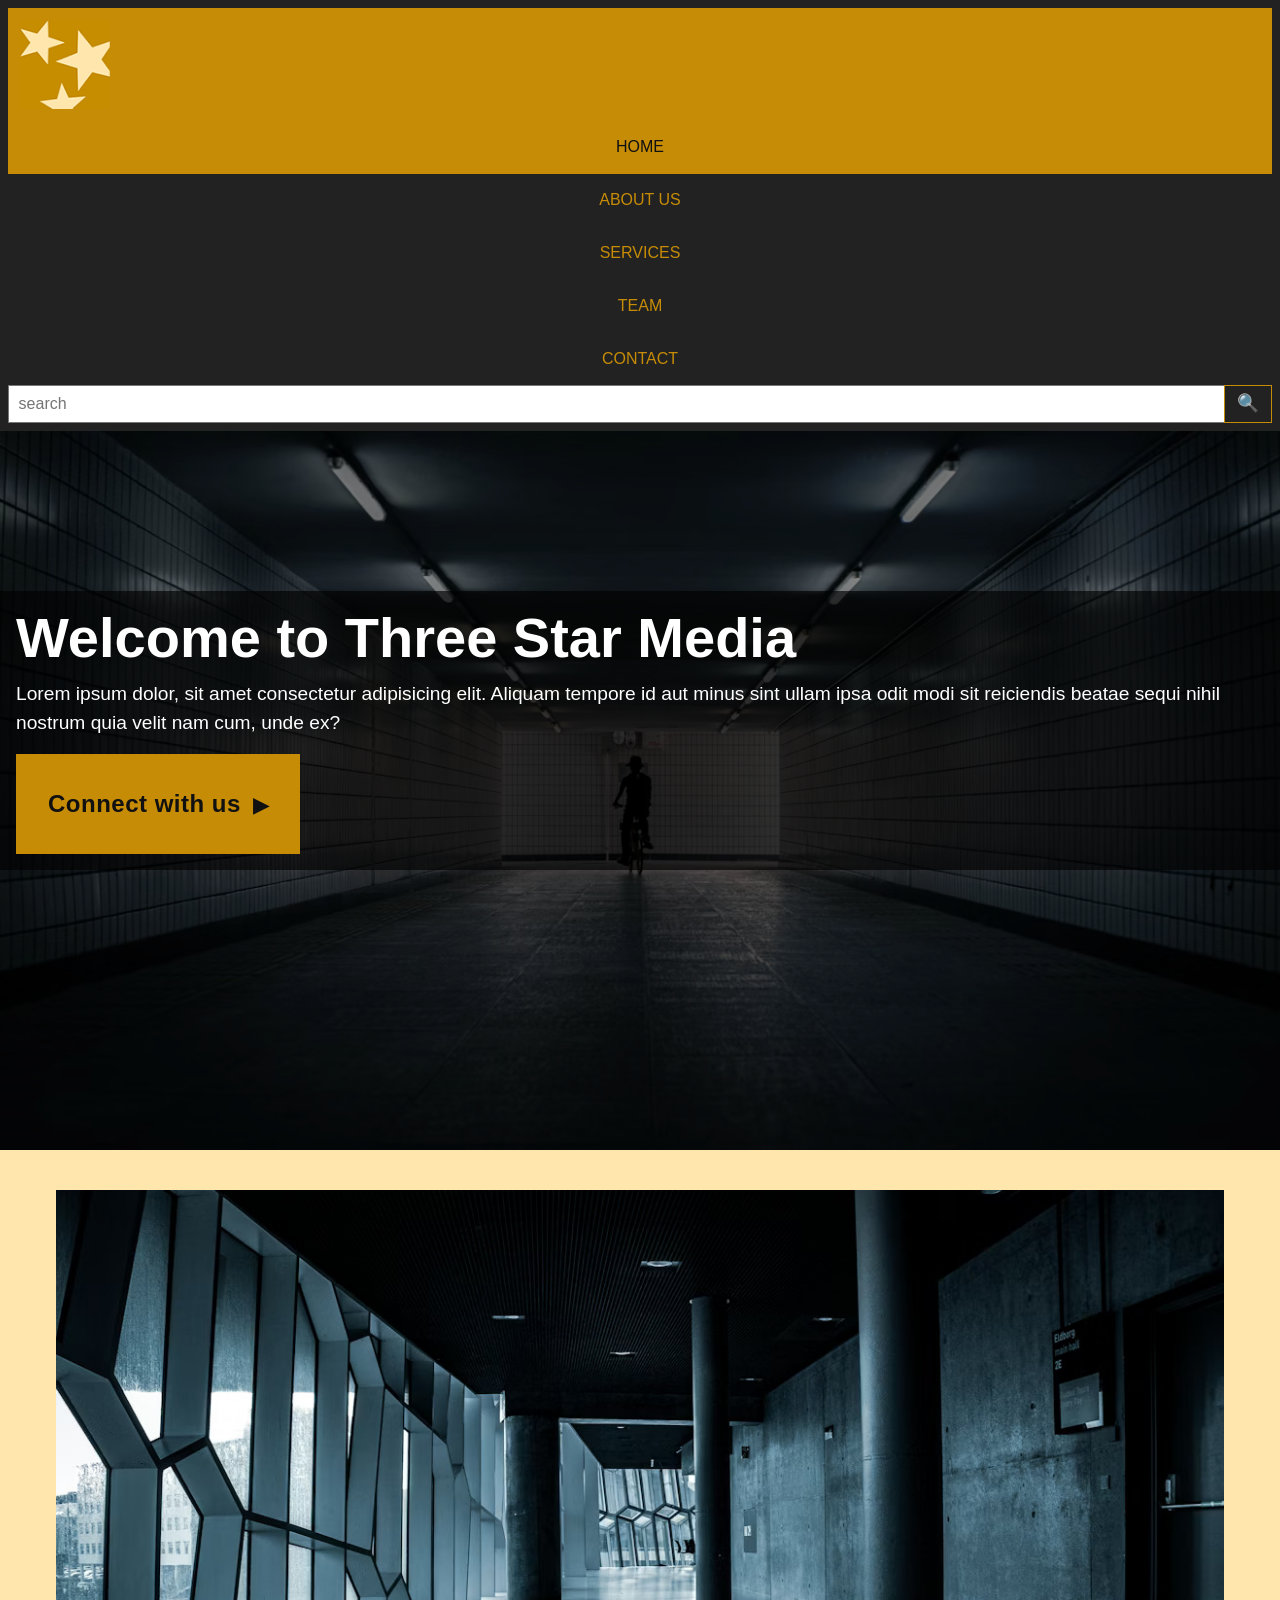
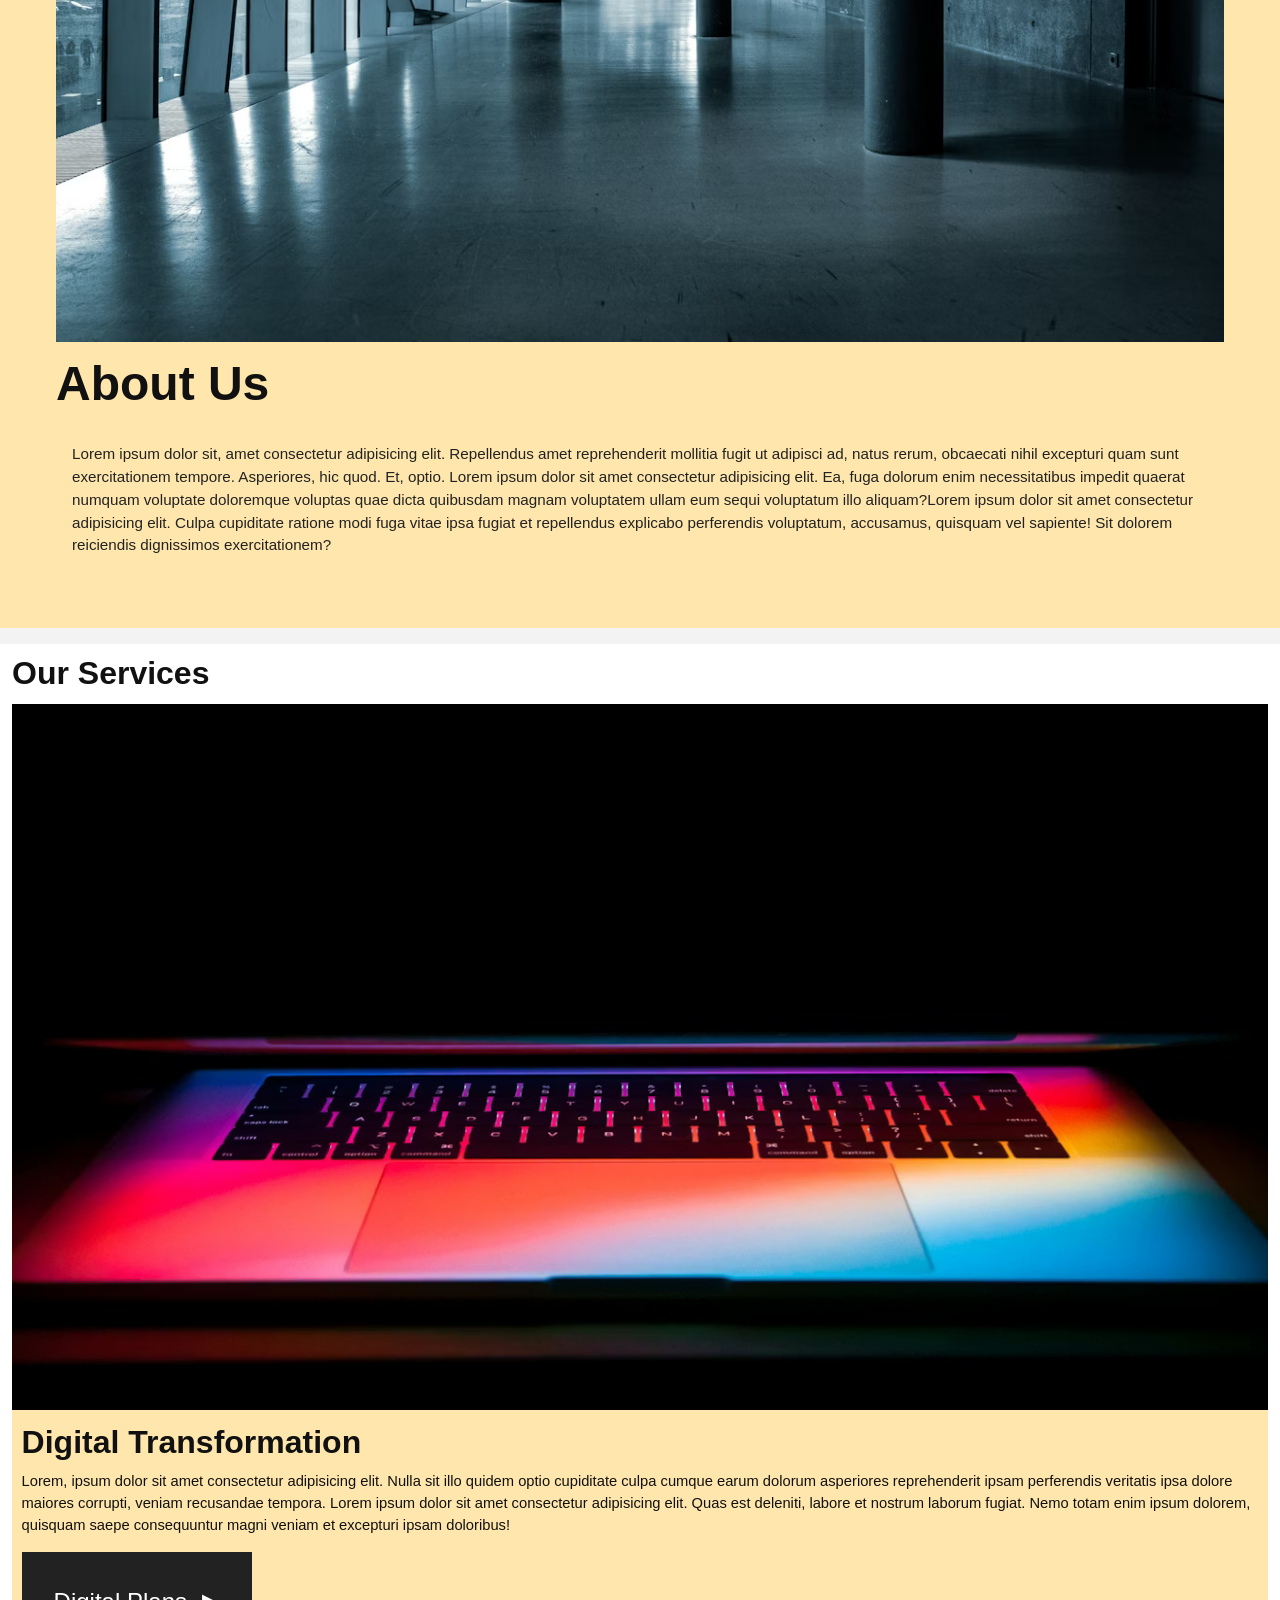
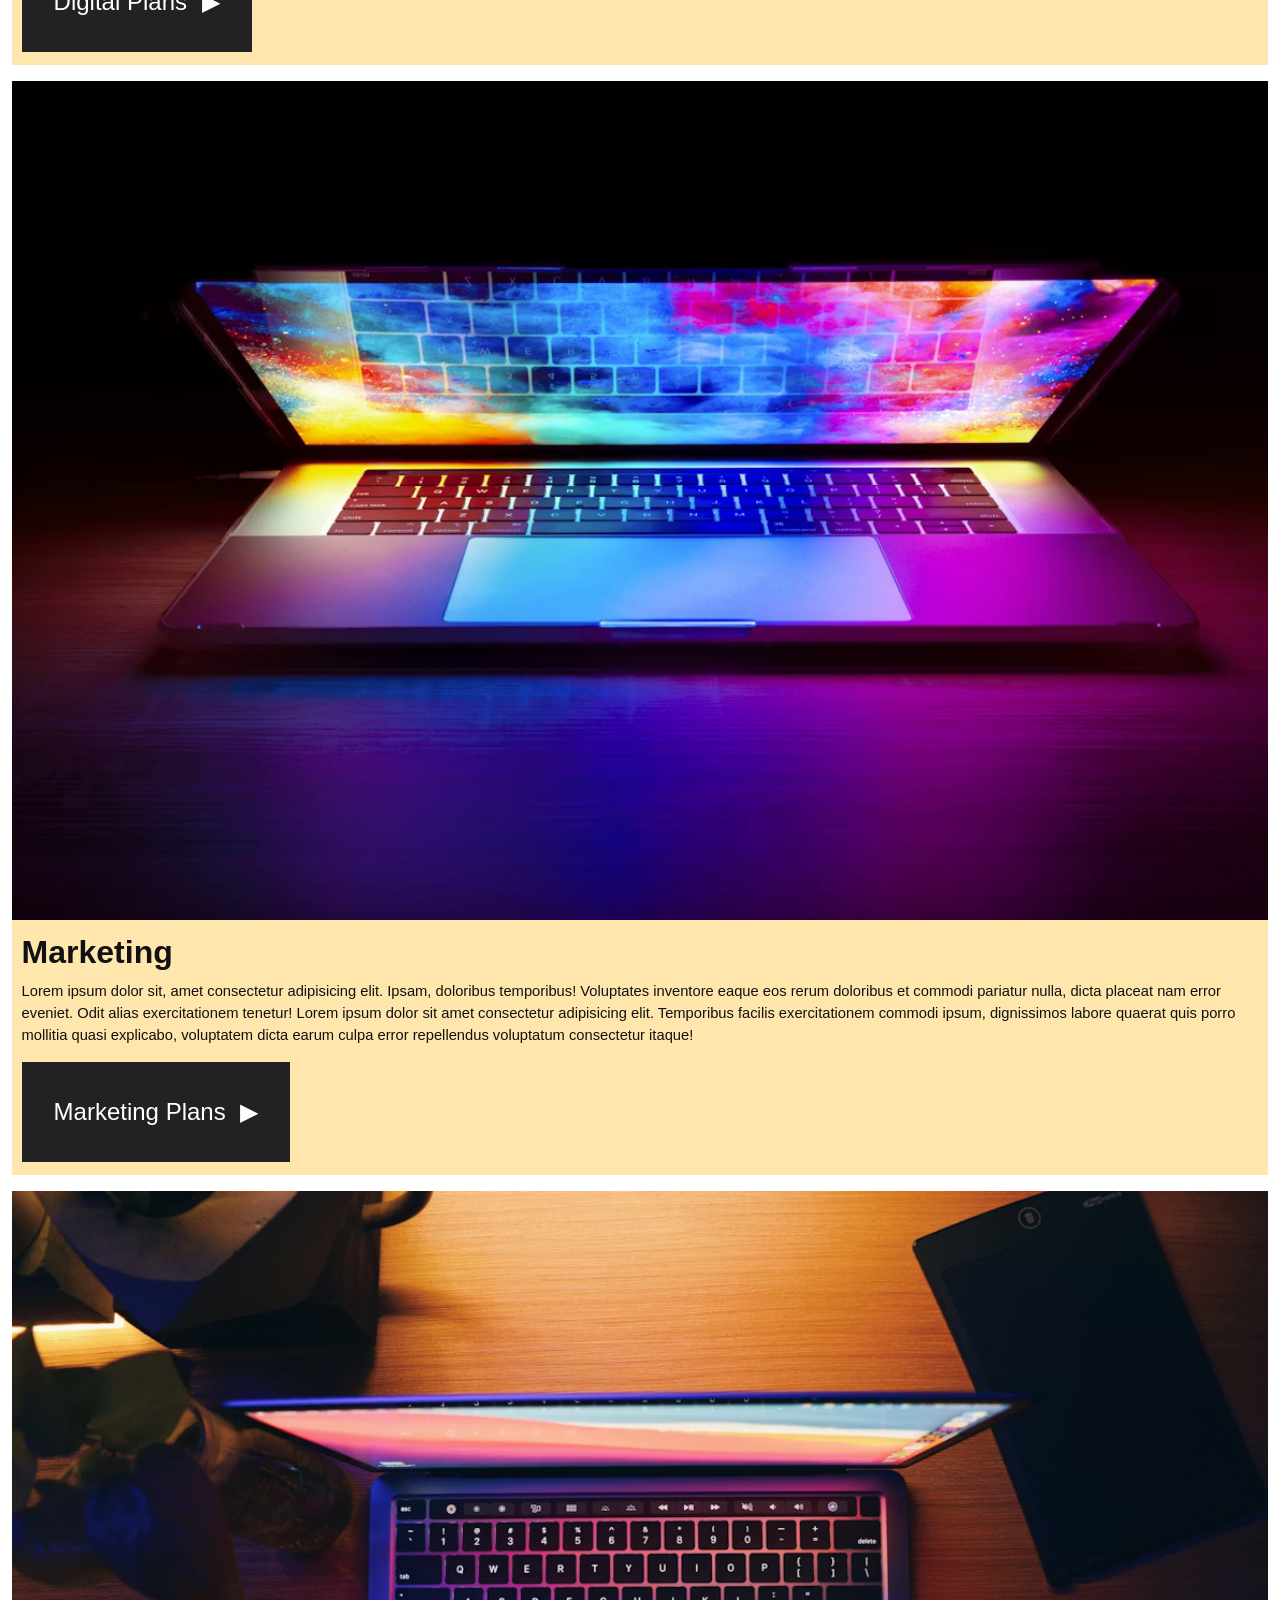
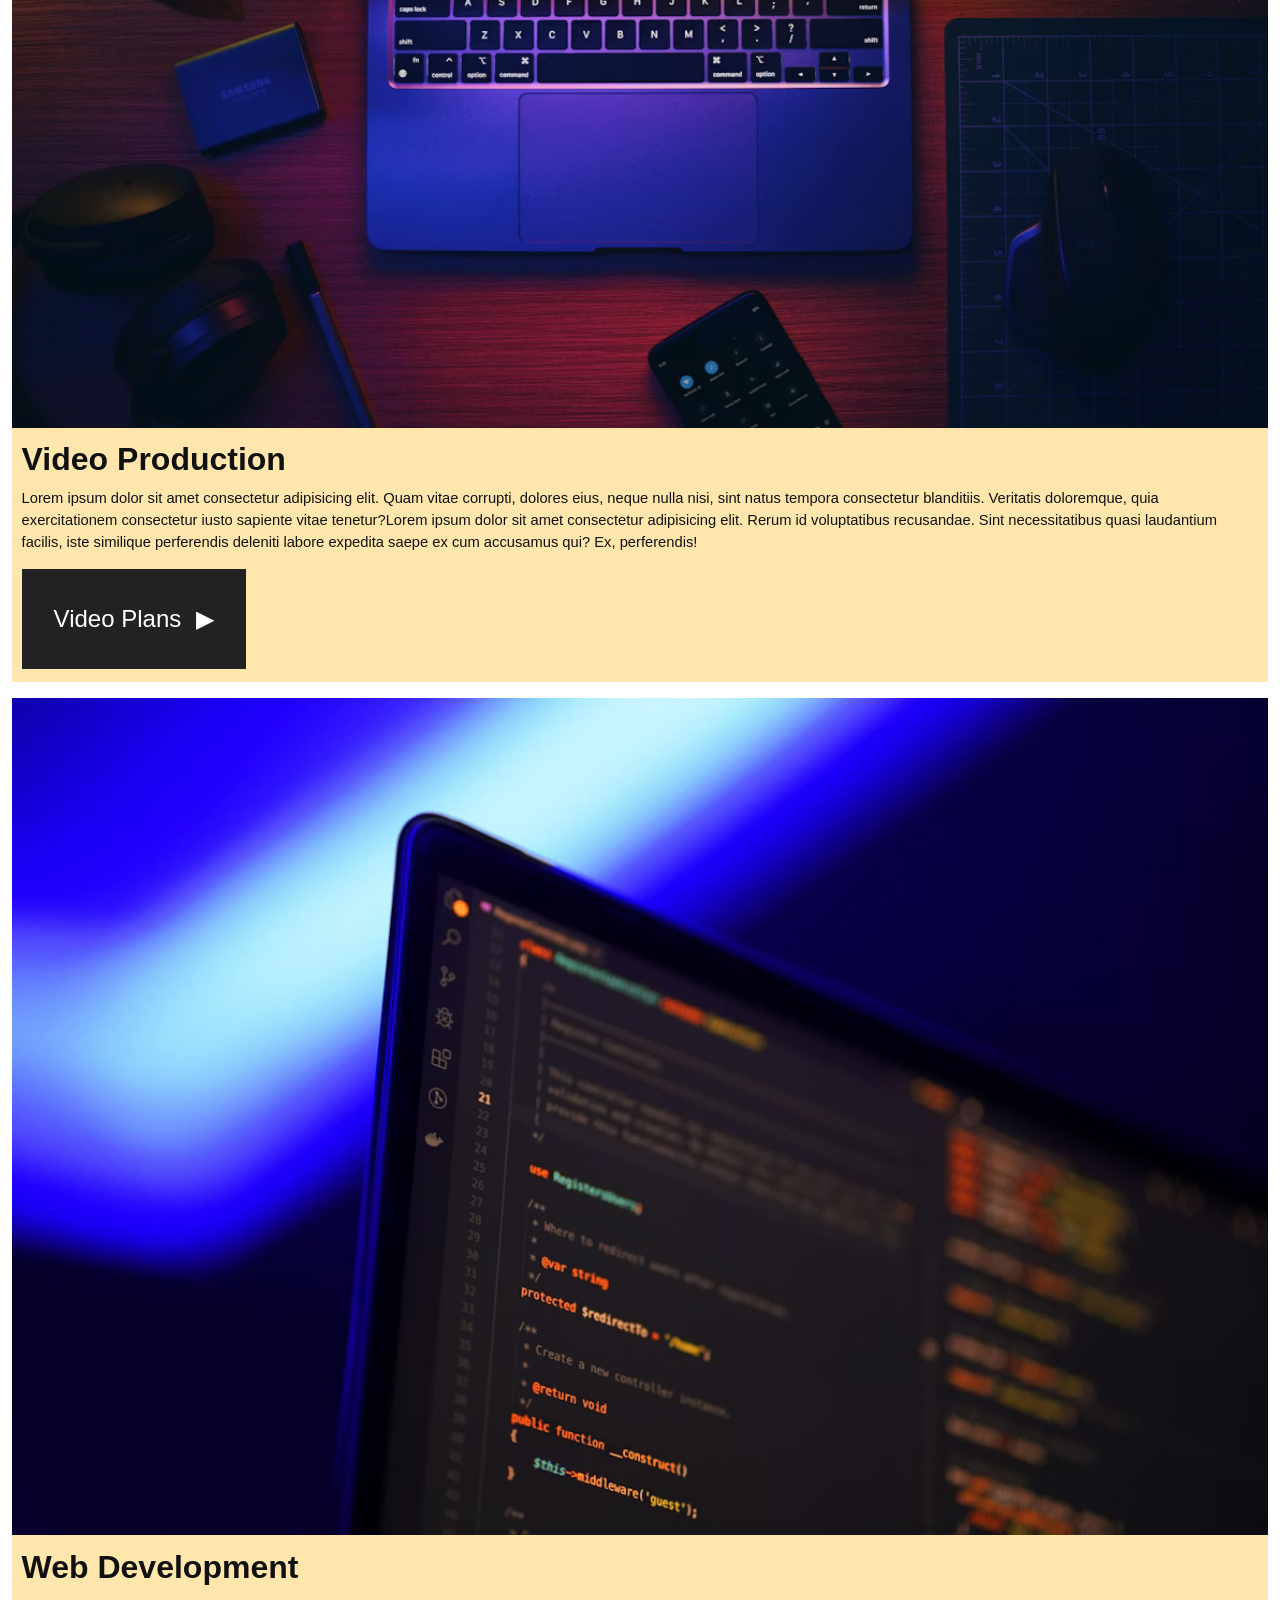
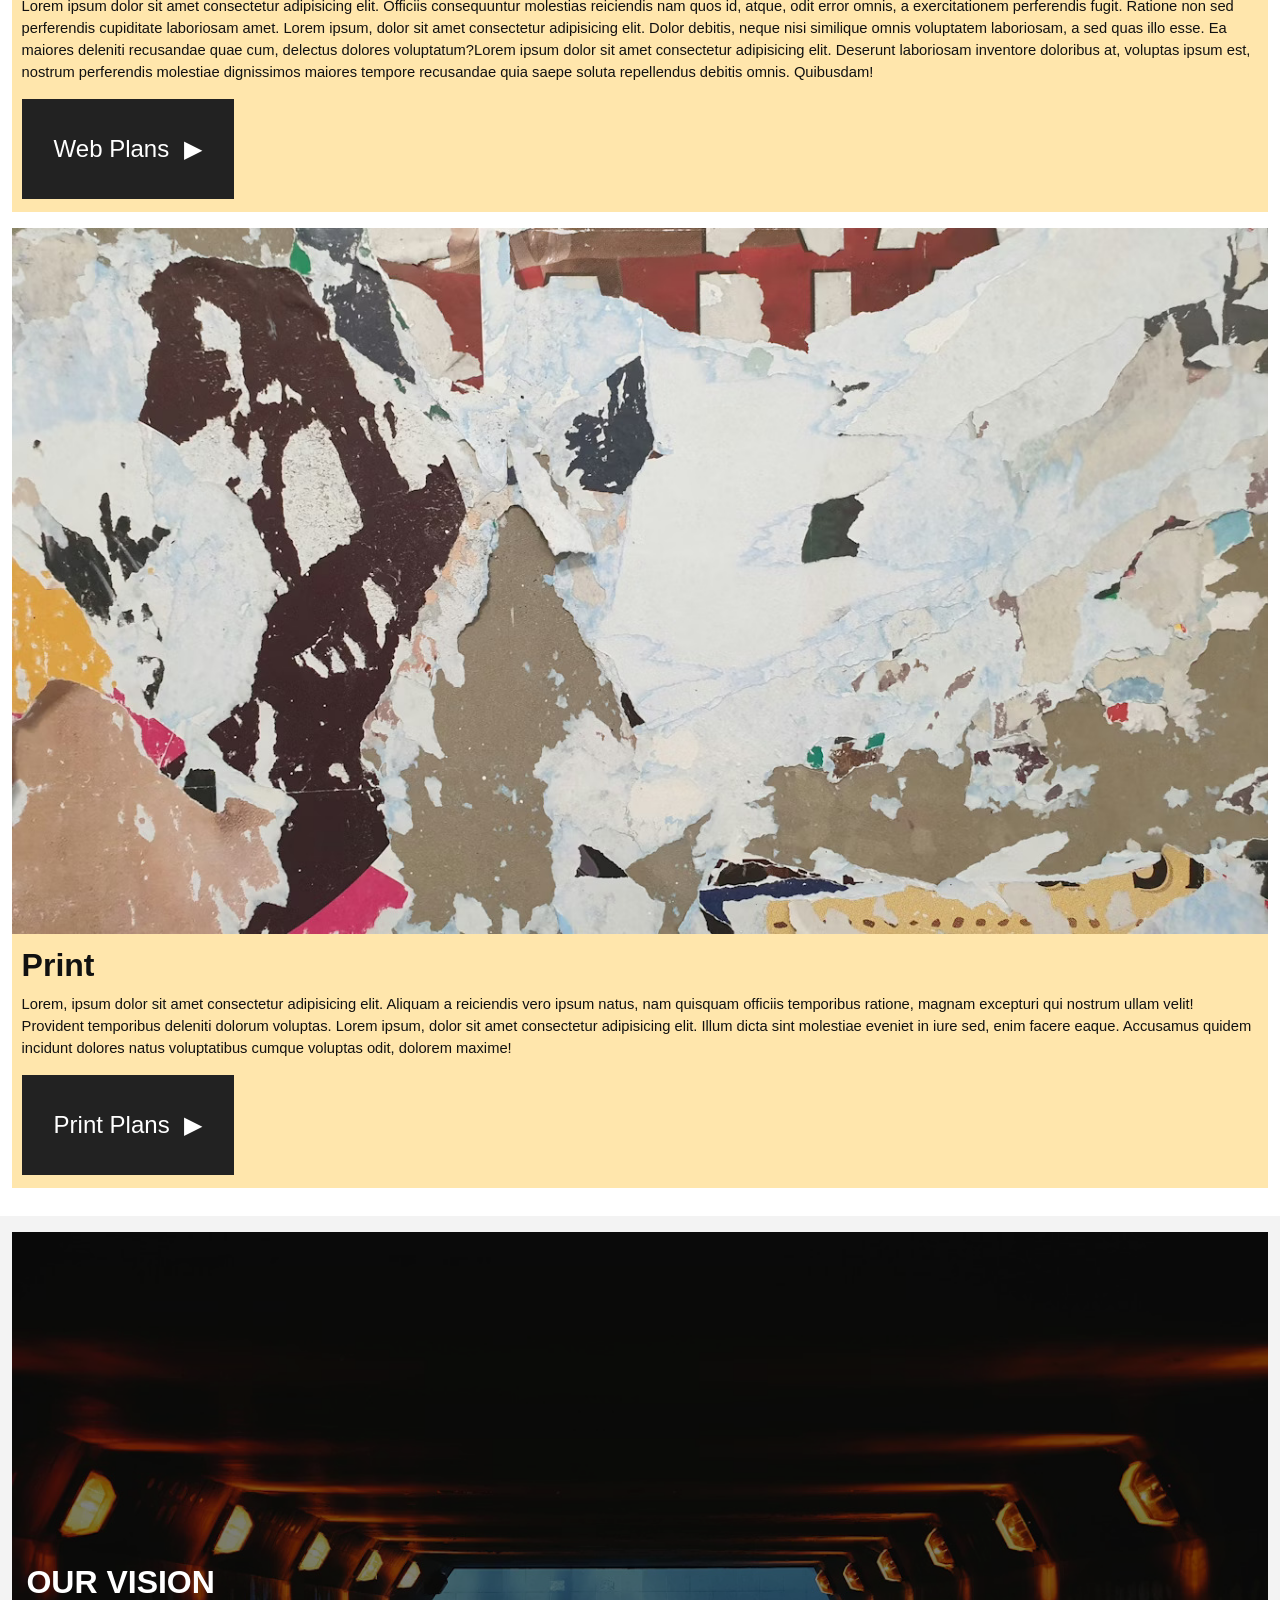
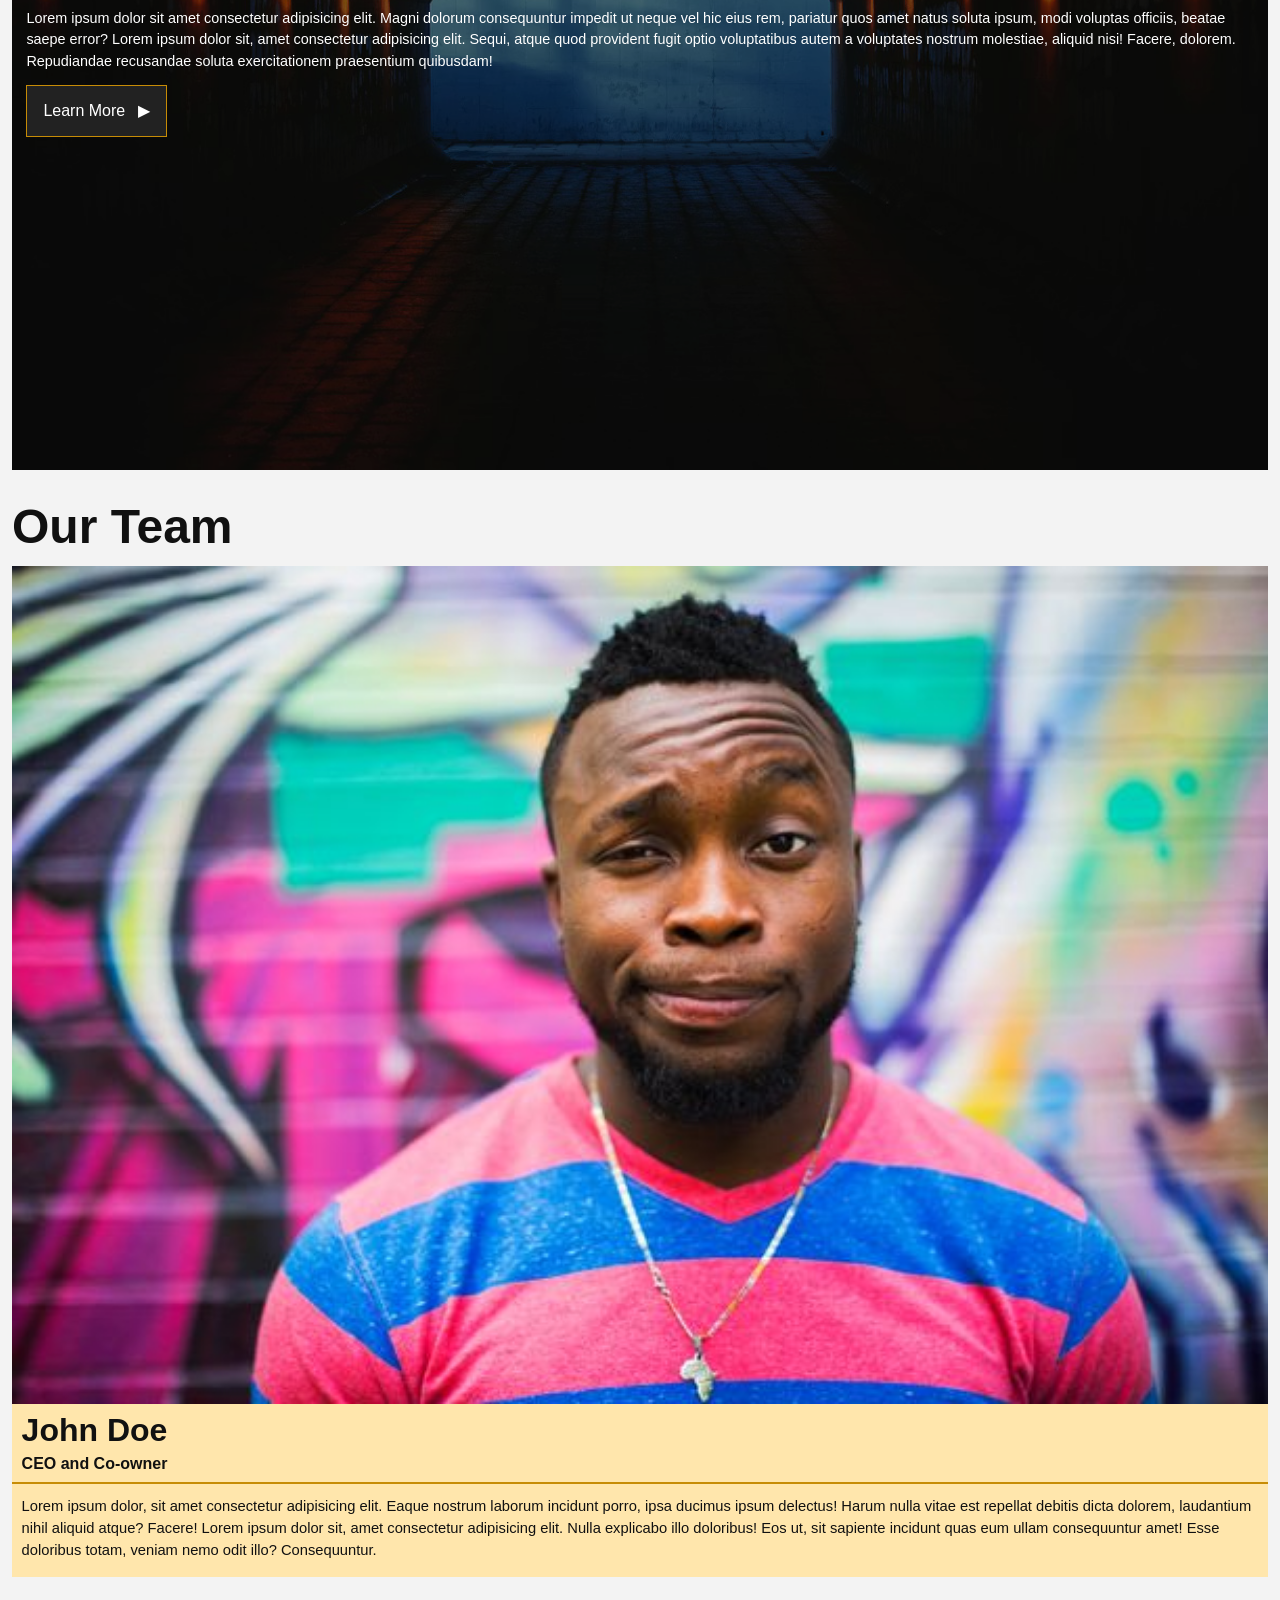
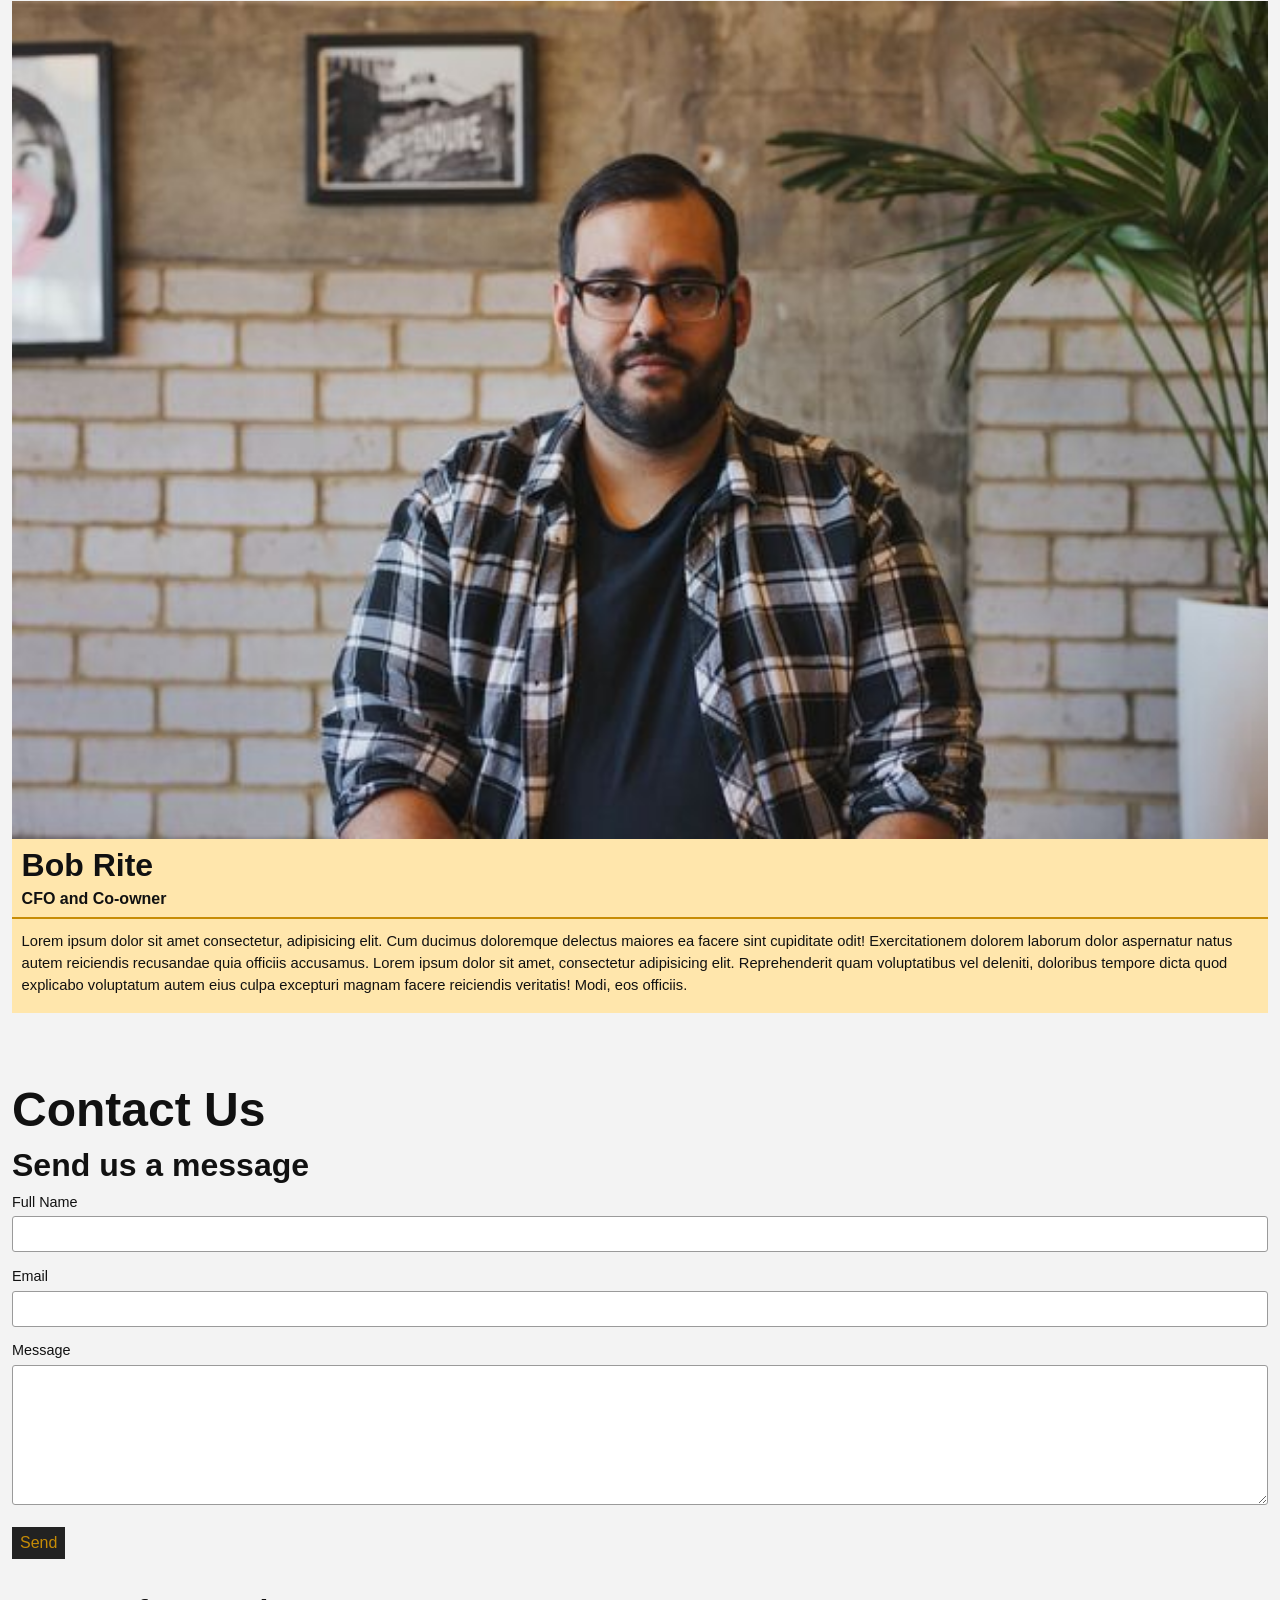
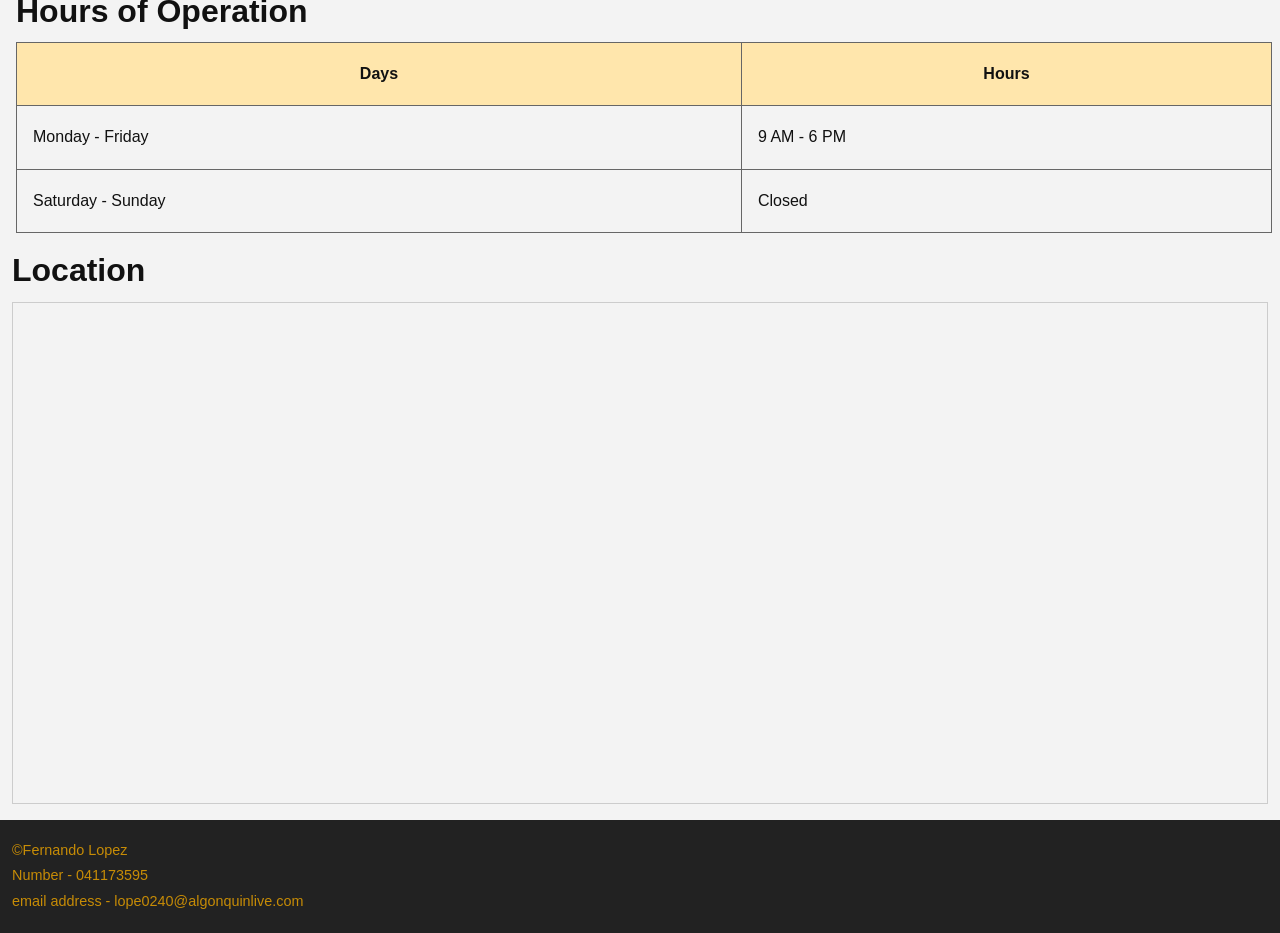
==== final-project/index.html @ 311dad1d "3:33" ====
<!DOCTYPE html>
<html lang="en">

<head>
    <meta charset="UTF-8">
    <meta name="viewport" content="width=device-width, initial-scale=1.0">
    <title>lope0240-final-project</title>
    <link rel="stylesheet" href="css-final/main.css">
    <!--google fint-->
    <link rel="preconnect" href="https://fonts.googleapis.com">
    <link rel="preconnect" href="https://fonts.gstatic.com" crossorigin>
    <link href="https://fonts.googleapis.com/css2?family=Open+Sans:wght@400;600;700;800&display=swap" rel="stylesheet">

</head>

<body>
    <nav>
        <div class="nav-left">
            <a href="#home">
                <img src="images-final/logo.png" alt="logo of the company">
            </a>
            <ul>
                <li><a href="#home">HOME</a></li>
                <li><a href="#about">ABOUT US</a></li>
                <li><a href="#services">SERVICES</a></li>
                <li><a href="#team">TEAM</a></li>
                <li><a href="#contact">CONTACT</a></li>
            </ul>
        </div>
        <!--Search bar and button-->
       <form class="search-bar">
            <input type="text" placeholder="search">
            <button type="submit">&#128269;</button>
        </form>

    </nav>

    <section id="home">
        <img src="images-final/image-1.jpg" alt="Main Image with the vibe of the studio">

        <div class="hero-box">
            <h1>Welcome to Three Star Media</h1>
            <p>
                Lorem ipsum dolor, sit amet consectetur adipisicing elit. Aliquam tempore id aut minus sint ullam ipsa
                odit modi sit reiciendis beatae sequi nihil nostrum quia velit nam cum, unde ex?
            </p>
            <a href="#contact" class="connectbtn">Connect with us</a>
        </div>
    </section>

    <section id="about">
        <div class="about-container">
                <img src="images-final/image-2.jpg" alt="Image of our facilities">
            <div class="about-box">
                <h2>About Us</h2>
                <p> Lorem ipsum dolor sit, amet consectetur adipisicing elit. Repellendus amet reprehenderit mollitia fugit ut
            adipisci ad, natus rerum, obcaecati nihil excepturi quam sunt exercitationem tempore. Asperiores, hic quod.
            Et, optio. Lorem ipsum dolor sit amet consectetur adipisicing elit. Ea, fuga dolorum enim necessitatibus
            impedit quaerat numquam voluptate doloremque voluptas quae dicta quibusdam magnam voluptatem ullam eum sequi
            voluptatum illo aliquam?Lorem ipsum dolor sit amet consectetur adipisicing elit. Culpa cupiditate ratione
            modi fuga vitae ipsa fugiat et repellendus explicabo perferendis voluptatum, accusamus, quisquam vel
            sapiente! Sit dolorem reiciendis dignissimos exercitationem?
                </p>
            </div> 
        </div>
    </section>

    <section id="services">
        <h2> Our Services</h2>
            <div class="service-card">
                <img src="images-final/image-3.jpg" alt="Image of computer">
                <h3>Digital Transformation</h3>
                    <p>
            Lorem, ipsum dolor sit amet consectetur adipisicing elit. Nulla sit illo quidem optio cupiditate culpa
            cumque
            earum dolorum asperiores reprehenderit ipsam perferendis veritatis ipsa dolore maiores corrupti, veniam
            recusandae tempora. Lorem ipsum dolor sit amet consectetur adipisicing elit. Quas est deleniti, labore et
            nostrum laborum fugiat. Nemo totam enim ipsum dolorem, quisquam saepe consequuntur magni veniam et excepturi
            ipsam doloribus!
                    </p>         
                <div class="service-btn-wrap">
                    <a href="#contact" class="service-btn">Digital Plans</a>
                </div>
            </div>


        <div class="service-card">    
            <img src="images-final/image-4.jpg" alt="Computer about marketing experience">
                <h3>Marketing</h3>
                    <p>
            Lorem ipsum dolor sit, amet consectetur adipisicing elit. Ipsam, doloribus temporibus! Voluptates inventore
            eaque eos rerum doloribus et commodi pariatur nulla, dicta placeat nam error eveniet. Odit alias
            exercitationem tenetur! Lorem ipsum dolor sit amet consectetur adipisicing elit. Temporibus facilis
            exercitationem commodi ipsum, dignissimos labore quaerat quis porro mollitia quasi explicabo, voluptatem
            dicta earum culpa error repellendus voluptatum consectetur itaque!
                </p>

            <div class="service-btn-wrap">
                <a href="#contact" class="service-btn">Marketing Plans</a>
            </div>
        </div>


        <div class="service-card">
            <img src="images-final/image-5.jpg" alt="computer with production equipment">
                <h3>Video Production</h3>
                    <p>
            Lorem ipsum dolor sit amet consectetur adipisicing elit. Quam vitae corrupti, dolores eius, neque nulla
            nisi, sint natus tempora consectetur blanditiis. Veritatis doloremque, quia exercitationem consectetur iusto
            sapiente vitae tenetur?Lorem ipsum dolor sit amet consectetur adipisicing elit. Rerum id voluptatibus
            recusandae. Sint necessitatibus quasi laudantium facilis, iste similique perferendis deleniti labore
            expedita saepe ex cum accusamus qui? Ex, perferendis!
                    </p>
        
            <div class="service-btn-wrap">
                <a href="#contact" class="service-btn">Video Plans</a>
             </div>
        </div>

        <div class="service-card">
            <img src="images-final/image-6.jpg" alt="Computer with development work">
                <h3>Web Development</h3>
                    <p>
            Lorem ipsum dolor sit amet consectetur adipisicing elit. Officiis consequuntur molestias reiciendis nam quos
            id, atque, odit error omnis, a exercitationem perferendis fugit. Ratione non sed perferendis cupiditate
            laboriosam amet. Lorem ipsum, dolor sit amet consectetur adipisicing elit. Dolor debitis, neque nisi
            similique omnis voluptatem laboriosam, a sed quas illo esse. Ea maiores deleniti recusandae quae cum,
            delectus dolores voluptatum?Lorem ipsum dolor sit amet consectetur adipisicing elit. Deserunt laboriosam
            inventore doloribus at, voluptas ipsum est, nostrum perferendis molestiae dignissimos maiores tempore
            recusandae quia saepe soluta repellendus debitis omnis. Quibusdam!
                    </p>
            <div class="service-btn-wrap">
                <a href="#contact" class="service-btn">Web Plans</a>
            </div>
        </div>

        <div class="service-card">
            <img src="images-final/image-7.jpg" alt="wall with paper prints">
                <h3>Print</h3>
                    <p>
            Lorem, ipsum dolor sit amet consectetur adipisicing elit. Aliquam a reiciendis vero ipsum natus, nam
            quisquam officiis temporibus ratione, magnam excepturi qui nostrum ullam velit! Provident temporibus
            deleniti dolorum voluptas. Lorem ipsum, dolor sit amet consectetur adipisicing elit. Illum dicta sint
            molestiae eveniet in iure sed, enim facere eaque. Accusamus quidem incidunt dolores natus voluptatibus
            cumque voluptas odit, dolorem maxime!
                    </p>
            <div class="service-btn-wrap">
                <a href="#contact" class="service-btn">Print Plans</a>
            </div>
        </div>
    </section>
    
    <section id="vision">
         <img src="images-final/image-8.jpg" alt="Image about our vision">
            <div class="vision-content">
                <h2>OUR VISION</h2>
                    <p>
            Lorem ipsum dolor sit amet consectetur adipisicing elit. Magni dolorum consequuntur impedit ut neque vel hic
        eius rem, pariatur quos amet natus soluta ipsum, modi voluptas officiis, beatae saepe error? Lorem ipsum dolor
        sit, amet consectetur adipisicing elit. Sequi, atque quod provident fugit optio voluptatibus autem a voluptates
        nostrum molestiae, aliquid nisi! Facere, dolorem. Repudiandae recusandae soluta exercitationem praesentium
        quibusdam!
                    </p>
            <a href="#contact" class="vision-btn">Learn More</a>
            </div>

    </section>

    <section id="team">
        <h2> Our Team</h2>
        
        <div class="team-card">
            <img src="images-final/john.jpg" alt="image of the ceo">
                <h3>John Doe</h3>
                <h4>CEO and Co-owner</h4>
                    <p>
            Lorem ipsum dolor, sit amet consectetur adipisicing elit. Eaque nostrum laborum incidunt porro, ipsa ducimus
            ipsum delectus! Harum nulla vitae est repellat debitis dicta dolorem, laudantium nihil aliquid atque?
            Facere! Lorem ipsum dolor sit, amet consectetur adipisicing elit. Nulla explicabo illo doloribus! Eos ut,
            sit sapiente incidunt quas eum ullam consequuntur amet! Esse doloribus totam, veniam nemo odit illo?
            Consequuntur.
                    </p>
        </div>

        <div class="team-card">
            <img src="images-final/bob.jpg" alt="image of the CFO">
                <h3>Bob Rite</h3>
                <h4>CFO and Co-owner</h4>
                    <p>
            Lorem ipsum dolor sit amet consectetur, adipisicing elit. Cum ducimus doloremque delectus maiores ea facere
            sint cupiditate odit! Exercitationem dolorem laborum dolor aspernatur natus autem reiciendis recusandae quia
            officiis accusamus. Lorem ipsum dolor sit amet, consectetur adipisicing elit. Reprehenderit quam
            voluptatibus vel deleniti, doloribus tempore dicta quod explicabo voluptatum autem eius culpa excepturi
            magnam facere reiciendis veritatis! Modi, eos officiis.
                    </p>
        </div>
    </section>

    <section id="contact">
        <h2>Contact Us</h2>
        <h3>Send us a message</h3>
        <div class="contact-box">
            <form>
                <label for="name">Full Name</label>
                <input type="text" id="name" name="name">

                <label for="email">Email</label>
                <input type="email" id="email" name="email">

                <label for="message">Message</label>
                <textarea id="message" name="message"></textarea>
            </form>
            <form class="button-contact">
                <button type="submit">Send</button>
            </form>
        </div>
    </section>

    <table>
        <caption>Hours of Operation</caption>
        <thead>
            <tr>
                <th>Days</th>
                <th>Hours</th>
            </tr>
        </thead>
        <tbody>
            <tr>
                <td>Monday - Friday</td>
                <td>9 AM - 6 PM</td>
            </tr>
            <tr>
                <td>Saturday - Sunday</td>
                <td>Closed</td>
            </tr>
        </tbody>
    </table>

    <div class="location-pin">
            <h2>Location</h2>
        <div class="map-box">
            <iframe
                src="https://www.google.com/maps?q=1385+Woodroffe+Ave,Ottawa,ON+K2G+1V8&output=embed"
                loading="lazy"
                referrerpolicy="no-referrer-when-downgrade">
            </iframe>
        </div>
    </div>


    <footer class="site-footer">
        <p>&copy;Fernando Lopez</p>
        <p> Number - 041173595</p>
        <p>email address - lope0240@algonquinlive.com </p>
    </footer>
</body>

</html>
---- final-project/css-final/main.css ----
*,
*::before,
*::after {
  box-sizing: border-box;
}

:root {
  --gold: #c78c06;
  --dark: #222;
  --light-gold: #ffe6ac;
}

body {
  margin: 0;
  font-family: Arial, Helvetica, sans-serif;
  line-height: 1.5;
  color: #111;
  background: #f3f3f3;
}

img {
  display: block;
  width: 100%;
  height: auto;
}

a {
  text-decoration: none;
  color: inherit;
}

/* ---------- NAV ---------- */
nav {
  background: var(--dark);
  padding: 0.5rem;
}

/* Gold band: logo sits on gold; menu list sits on dark under it */
.nav-left {
  background: var(--gold);
  padding: 0;
} 

.nav-left>a {
  display: block;
  background: var(--gold);
  padding: 0.75rem;
}

.nav-left > a img {
  width: 90px;
  max-width: 100%;
  display: block;
}

.nav-left ul {
  list-style: none;
  margin: 0;
  padding: 0;
  background: var(--dark);
  text-align: center;
  border: none;
  outline: none;
}

.nav-left li a {
  display: block;
  padding: 0.9rem 0.5rem;
  font-size: 1rem;
  color: var(--gold);
  background: var(--dark);
}

/* HOME row: full-width gold + dark text */

.nav-left li:first-child a {
  background: var(--gold);
  color:#111;
}

.nav-left li a:hover {
  background: var(--gold);
  color: #111;
}

.nav-left li:first-child a:hover {
  background: var(--gold);
  color: #111;
}

/* Search */
.search-bar {
  margin-top: 0;
  display: flex;
  width: 100%;
}

.search-bar input {
  flex: 1;
  border: 1px solid #777;
  border-right: none;
  padding: 0.55rem 0.6rem;
  font-size: 1rem;
  background: #fff;
  color: #111;
}

.search-bar button {
  width: 48px;
  border: 1px solid var(--gold);
  background: var(--dark);
  color: var(--gold);
  font-size: 1.1rem;
  line-height: 1;
  cursor: pointer;
}

/* ---------- HERO ---------- */
#home {
  position: relative;
  margin: 0;
}

#home > img {
  width: 100%;
  min-height: 420px;
  object-fit: cover;
  display: block;
}

/* Dark overlay on photo only (under text box) */
#home::before {
  content: "";
  position: absolute;
  inset: 0;
  background: rgba(0, 0, 0, 0.45);
  z-index: 1;
  pointer-events: none;
}

/* Content panel: left-aligned white text + gold button */
#home .hero-box {
  position: absolute;
  left: 0;
  right: 0;
  top: 10rem;
  bottom: auto;
  z-index: 2;
  background: rgba(0, 0, 0, 0.65);
  color: #fff;
  padding: 1rem;
  text-align: left;
}

#home .hero-box h1{
  margin: 0 0 0.75rem;
  font-size: 3.5em;
  font-weight: 700;
  line-height: 1.1;
  color: #fff;
}

#home .hero-box p {
  margin: 0 0 1rem;
  font-size: 1.2rem;
  color: #fff;
}

.connectbtn {
  display: inline-block;
  background: var(--gold);
  color: #111;
  border: none;
  font-weight: 700;
  padding: 2rem 2rem;
  letter-spacing: 0.5px;
  font-size: 1.5rem;
}

.connectbtn::after {
  content: " \25B6";
  color: #111;
  margin-left: 0.35rem;
  font-size: 0.85em;
}
/* styling about us */

#about {
  margin-top: 0;
  background: var(--light-gold);
  padding: 1.5rem 0.75rem;
}

.about-container {
  max-width: 1200px;
  margin: 0 auto;
  padding: 1rem;
}

#about h2 {
  font-size: 3rem;
  font-weight: bold;
  line-height: 1.1;
  margin: 0 0 1rem 0;
  margin-bottom: 1rem;
  text-align: left;
}

#about img{
  order: 2;
  width: 100%;
  display: block;
  margin: 0 0 1rem 0;
}

#about p {
  width: 100%;
  padding: 1rem;
  font-size: 0.95rem;
  text-align: left;
  color: #222;
}

.about-container{
  max-width: 1200px;
  margin: 0 auto;
  padding: 1rem;
}



/* ===== Global section spacing ===== */
section {
  margin-bottom: 1rem;
}

/*End of the first block*/

#services {
  background: #ffffff;
  padding: 0.75rem;
}

.service-card{
  background: var(--light-gold);
  margin-bottom: 1rem;
  overflow: hidden;
}

#services h2 {
  margin: 0 0 0.75rem;
  font-size: 2rem;
  line-height: 1.1;
}
/* Each service card = image + title + text + button */
#services img {
  width: 100%;
  display: block;
  margin: 0;
}
#services h3,
#services p {
  background: var(--light-gold);
  margin: 0;
  padding-left: 0.6rem;
  padding-right: 0.6rem;
}
/* title block */
#services h3 {
  padding-top: 0.9rem;
  font-size: 2rem;
  line-height: 1.1;
}
/* text block */
#services p {
  padding-top: 0.6rem;
  padding-bottom: 1rem;
  font-size: 0.92rem;
}
/* service button style */

.service-btn {
  display: inline-block;
  background: var(--dark);
  color: #fff;
  padding: 1.1rem 1.8rem;  /* consistent rem units */
  font-size: 1rem;
  margin: 0;
}

.service-btn::after {
  content: " \25B6"; /* triangle arrow  very important*/
  margin-left: 0.5rem;
}
/* Wrap button area in same beige background */
.service-btn-wrap {
  background: var(--light-gold);
  margin: 0;
  padding-bottom: 0.6rem;
}

/*service?*/

#services img { width: 100%; display: block; }

#services h3,
#services p {
  background: var(--light-gold);
  margin: 0;
  padding-left: 0.6rem;
  padding-right: 0.6rem;
}

.service-btn-wrap {
  background: var(--light-gold);
  padding: 0 0.6rem 0.8rem;
}

.service-btn {
  display: inline-block;
  background: var(--dark);
  color: #fff;
  padding: 2rem 2rem;
  font-size: 1.5rem;
}

.service-btn::after {
  content: " \25B6";
  margin-left: 0.5rem;
}

/* Section Vision*/

/* ===== VISION ===== */
#vision {
  position: relative;
  margin: 0.75rem;
}

#vision img {
  width: 100%;
  min-height: 220px;
  object-fit: cover;
  display: block;
}

#vision .vision-content {
  position: absolute;
  inset: 0;
  background: rgba(0, 0, 0, 0.45);
  color: #fff;
  padding: 0.9rem;
  display: flex;
  flex-direction: column;
  justify-content: center;
}

#vision h2 {
  margin: 0 0 0.5rem;
  font-size: 2rem;
  line-height: 1.1;
}

#vision p {
  margin: 0 0 0.8rem;
  font-size: 0.9rem;
}

#vision .vision-btn {
  display: inline-block;
  width: fit-content;
  background: #222;
  color: #fff;
  border: 1px solid var(--gold);
  padding: 0.8rem 1rem;
}

#vision .vision-btn::after {
  content: " \25B6";
  margin-left: 0.5rem;
}

/* ===== TEAM ===== */
#team {
  background: #f3f3f3;
  padding: 0.75rem;
}

.team-card{
  background: var(--light-gold);
  margin-bottom: 1.5rem;
  overflow: hidden;
}

#team h2 {
  margin: 0.5rem 0 0.9rem;
  font-size: 3rem;
  line-height: 1.05;
}

#team img {
  width: 100%;
  display: block;
}

#team h3,
#team h4,
#team p {
  background: var(--light-gold);
  margin: 0;
  padding-left: 0.6rem;
  padding-right: 0.6rem;
}

#team h3 {
  padding-top: 0.6rem;
  font-size: 2rem;
  line-height: 1.1;
}

#team h4 {
  padding-top: 0.2rem;
  padding-bottom: 0.4rem;
  font-size: 1rem;
  border-bottom: 2px solid var(--gold);
}

#team p {
  padding-top: 0.7rem;
  padding-bottom: 1rem;
  font-size: 0.92rem;
}

/*last sections*/

/* ===== CONTACT / HOURS / LOCATION (mobile) ===== */
#contact {
  background: #f3f3f3;
  padding: 0.75rem;
}

#contact h2 {
  margin: 0.5rem 0 0.8rem;
  font-size: 3rem;
  line-height: 1.05;
}

#contact h3 {
  margin: 0 0 0.5rem;
  font-size: 2rem;
  line-height: 1.1;
}

.contact-box label {
  display: block;
  margin: 0.55rem 0 0.2rem; /* polish */
  font-size: 0.9rem;
  color: #111;
}

.contact-box input,
.contact-box textarea {
  width: 100%;
  border: 1px solid #9a9a9a;
  background: #fff;
  padding: 0.5rem;
  font-size: 1rem;
  margin-bottom: 0.3rem;
  border-radius: 3px;
}

.contact-box textarea {
  min-height: 140px;
  resize: vertical;
}

.button-contact {
  margin-top: 0.6rem;
}

.button-contact button {
  background: #222;
  color: var(--gold);
  border: none;
  padding: 0.5rem 0.5rem; /*meassure of button*/
  font-size: 1rem;        
  line-height: 1;
  font-weight: 10;
  cursor: pointer;
}

/* Hours table */
table {
  width: calc(100% - 1.5rem);
  margin: 0.8rem 1rem;
  border-collapse: collapse;
  background: #f3f3f3;
}

caption {
  text-align: left;
  font-size: 2rem;
  font-weight: 700;
  margin-bottom: 0.45rem;
}

th,
td {
  border: 1px solid #666;
  padding: 1.2rem 1rem;
  text-align: left;
  font-size: 1rem;
  vertical-align: middle; /* polish */
}

th {
  background: var(--light-gold);
  text-align: center;
}

/* Location */
.location-pin {
  background: #f3f3f3;
  padding: 0 0.75rem 1rem;
}

.location-pin h2 {
  margin: 0 0 0.5rem;
  font-size: 2rem;
}

.map-box {
  border: 1px solid #ccc;
  overflow: hidden;
}

.map-box iframe {
  width: 100%;
  height: 500px;
  border: 0;
  display: block;
}

/* Footer */
.site-footer {
  background: #222;
  color: var(--gold);
  padding: 1rem 0.75rem;
  font-size: 0.9rem;
}

.site-footer p {
  margin: 0.25rem 0;
}
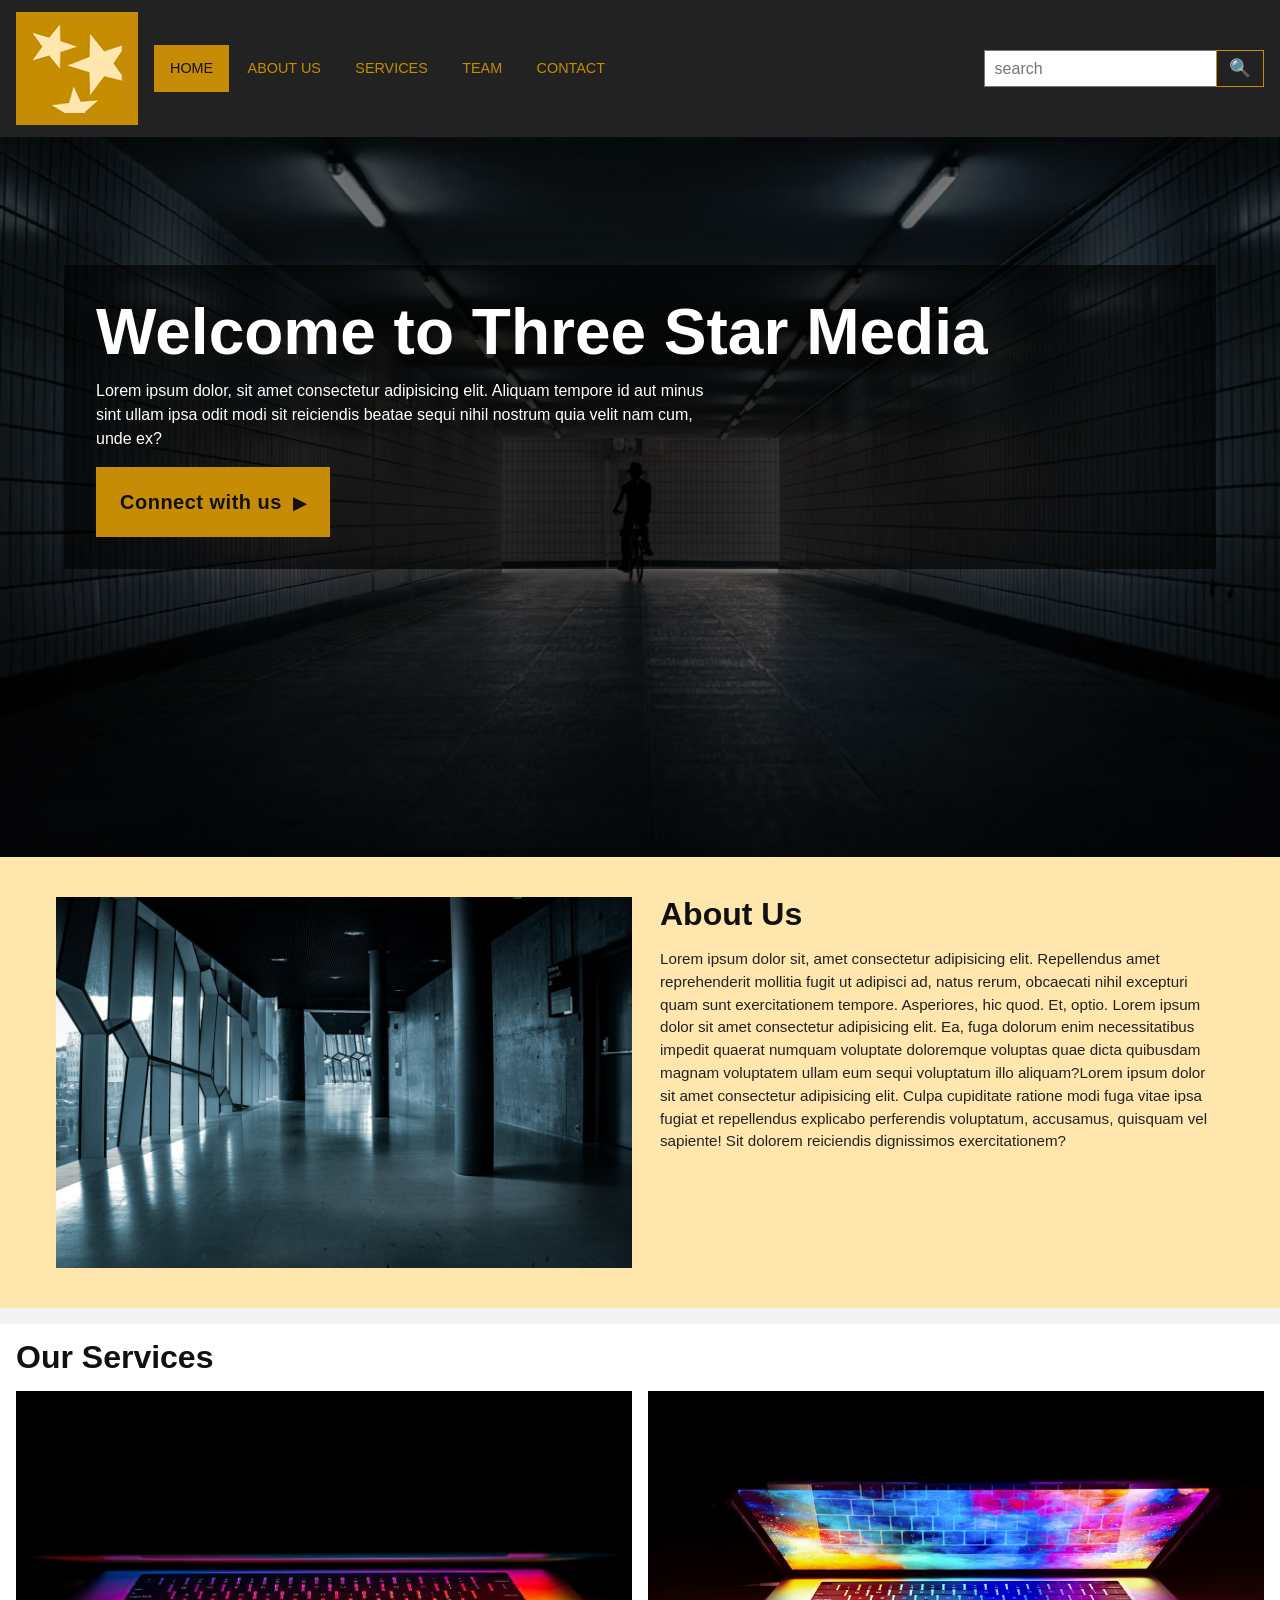
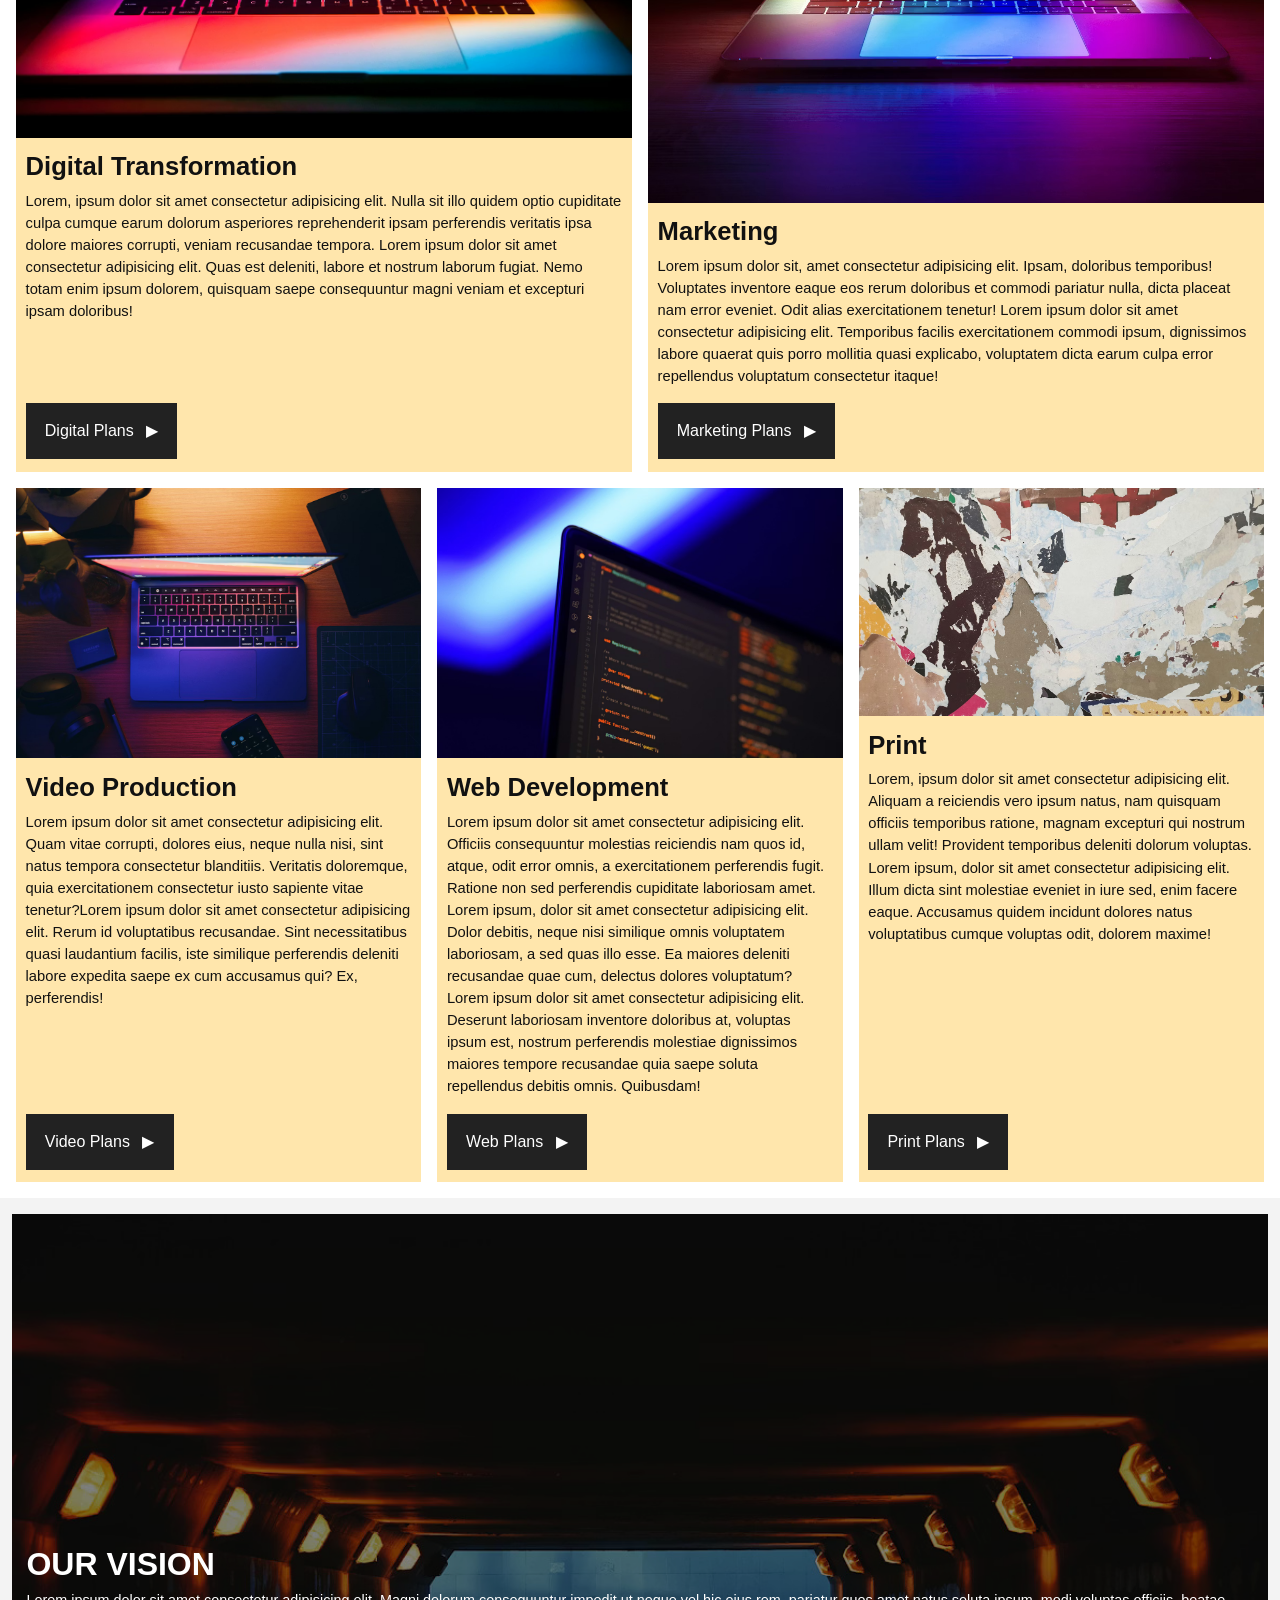
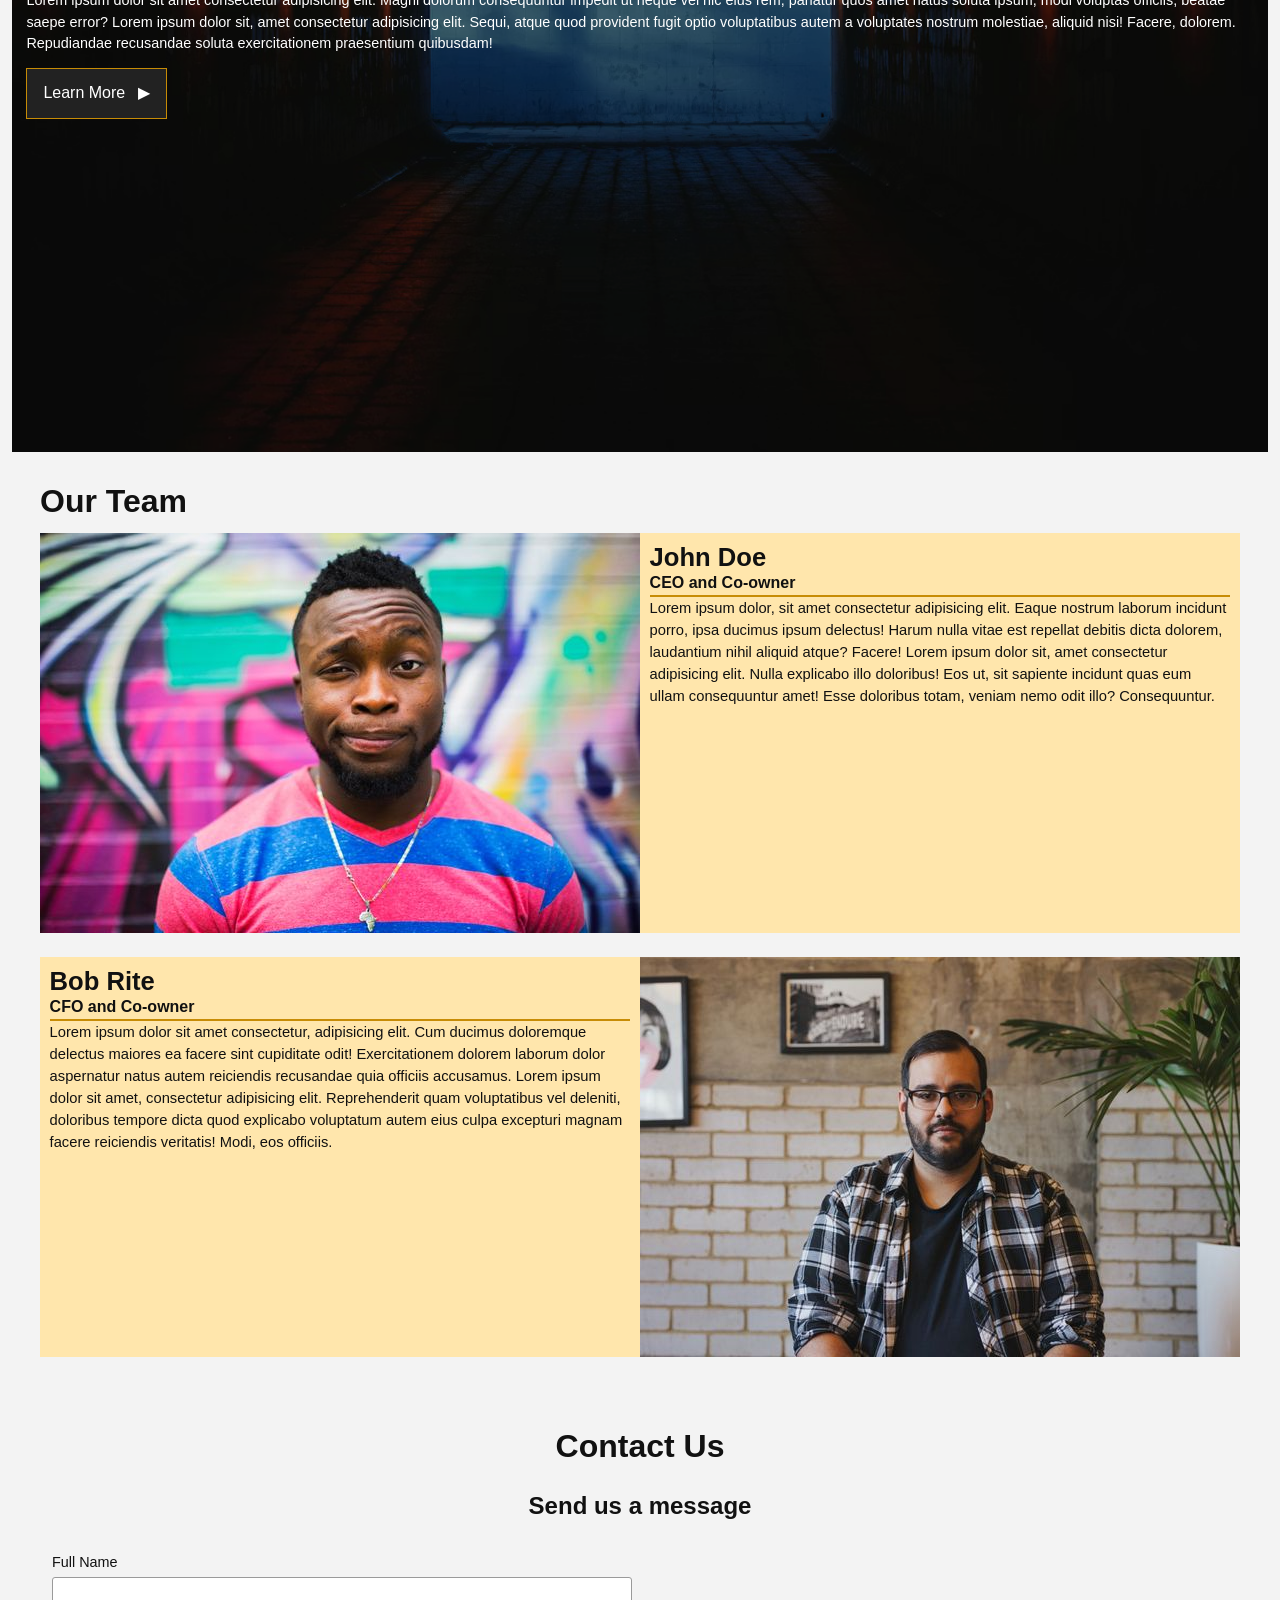
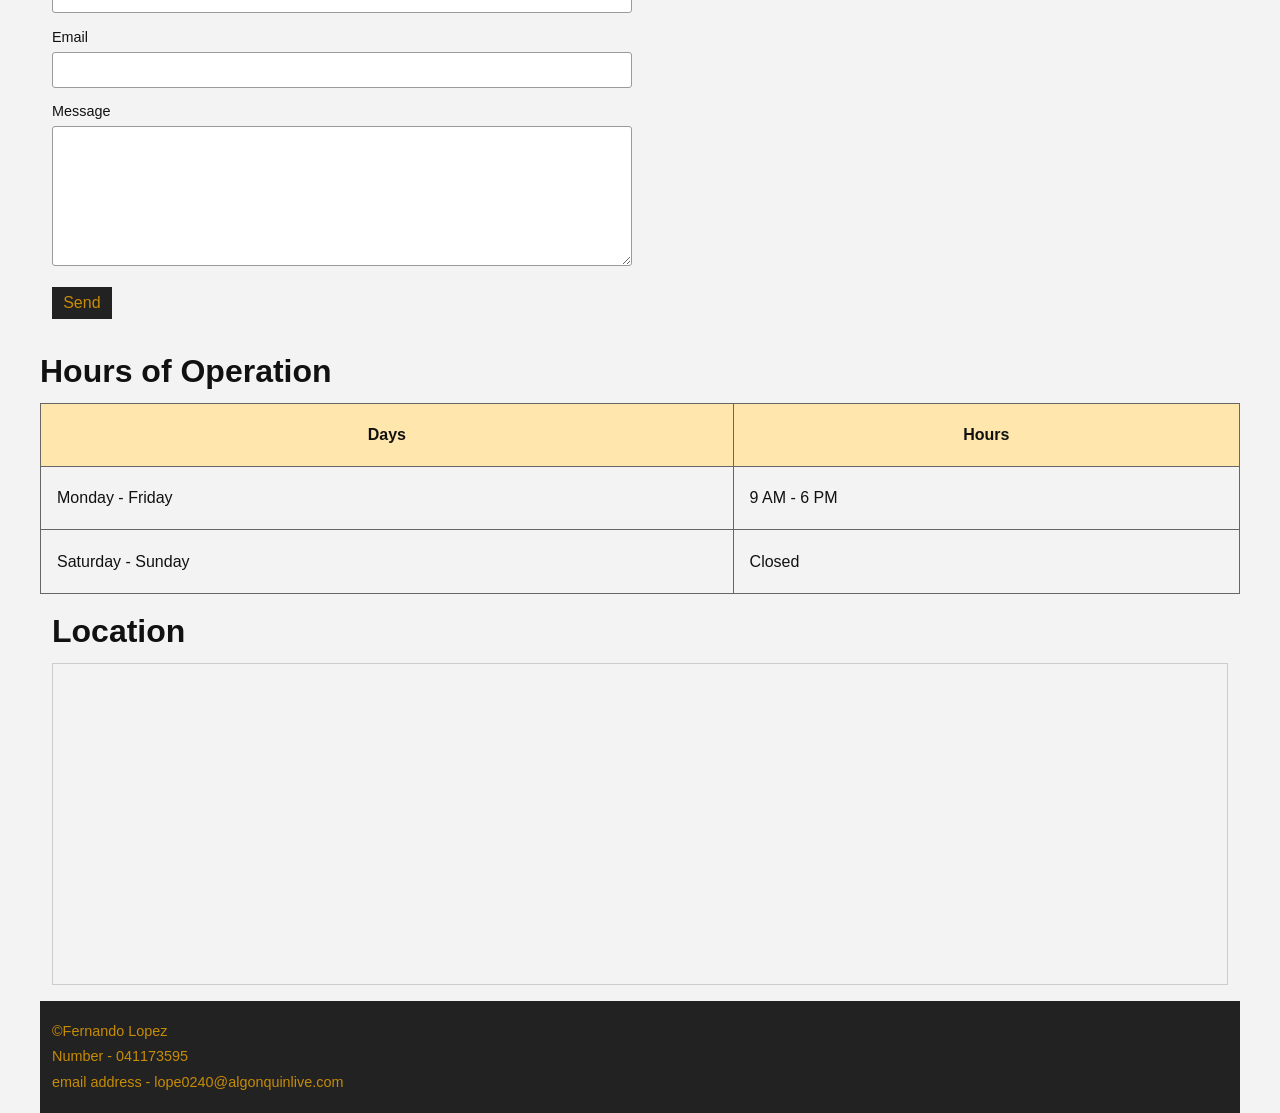
==== commit aa5da409: "4:00" ====
--- a/final-project/index.html
+++ b/final-project/index.html
@@ -171,6 +171,7 @@
         
         <div class="team-card">
             <img src="images-final/john.jpg" alt="image of the ceo">
+            <div class="team-info">
                 <h3>John Doe</h3>
                 <h4>CEO and Co-owner</h4>
                     <p>
@@ -180,10 +181,12 @@
             sit sapiente incidunt quas eum ullam consequuntur amet! Esse doloribus totam, veniam nemo odit illo?
             Consequuntur.
                     </p>
+            </div>
         </div>
 
         <div class="team-card">
             <img src="images-final/bob.jpg" alt="image of the CFO">
+            <div class="team-info">
                 <h3>Bob Rite</h3>
                 <h4>CFO and Co-owner</h4>
                     <p>
@@ -193,6 +196,7 @@
             voluptatibus vel deleniti, doloribus tempore dicta quod explicabo voluptatum autem eius culpa excepturi
             magnam facere reiciendis veritatis! Modi, eos officiis.
                     </p>
+            </div>
         </div>
     </section>
 
--- a/final-project/css-final/main.css
+++ b/final-project/css-final/main.css
@@ -8,11 +8,12 @@
   --gold: #c78c06;
   --dark: #222;
   --light-gold: #ffe6ac;
+  --container: 1200px;
 }
 
 body {
   margin: 0;
-  font-family: Arial, Helvetica, sans-serif;
+  font-family: "Open Sans", Arial, Helvetica, sans-serif;
   line-height: 1.5;
   color: #111;
   background: #f3f3f3;
@@ -29,19 +30,52 @@
   color: inherit;
 }
 
+section {
+  margin-bottom: 1rem;
+}
+
+/* ---------- Bleeding backgrounds + centered content ---------- */
+nav,
+#about,
+#services,
+#team,
+#contact,
+.location-pin,
+.site-footer {
+  width: 100%;
+}
+
+.nav-left,
+.search-bar,
+.about-container,
+#services > h2,
+#services > .service-card,
+#team > h2,
+#team > .team-card,
+#contact > h2,
+#contact > h3,
+#contact > .contact-box,
+table,
+.location-pin > h2,
+.location-pin > .map-box,
+.site-footer {
+  max-width: var(--container);
+  margin-left: auto;
+  margin-right: auto;
+}
+
 /* ---------- NAV ---------- */
 nav {
   background: var(--dark);
-  padding: 0.5rem;
-}
-
-/* Gold band: logo sits on gold; menu list sits on dark under it */
+  padding: 0.5rem 0.75rem;
+}
+
 .nav-left {
   background: var(--gold);
   padding: 0;
-} 
-
-.nav-left>a {
+}
+
+.nav-left > a {
   display: block;
   background: var(--gold);
   padding: 0.75rem;
@@ -50,7 +84,6 @@
 .nav-left > a img {
   width: 90px;
   max-width: 100%;
-  display: block;
 }
 
 .nav-left ul {
@@ -59,8 +92,6 @@
   padding: 0;
   background: var(--dark);
   text-align: center;
-  border: none;
-  outline: none;
 }
 
 .nav-left li a {
@@ -71,28 +102,21 @@
   background: var(--dark);
 }
 
-/* HOME row: full-width gold + dark text */
-
 .nav-left li:first-child a {
   background: var(--gold);
-  color:#111;
-}
-
-.nav-left li a:hover {
-  background: var(--gold);
   color: #111;
 }
 
+.nav-left li a:hover,
 .nav-left li:first-child a:hover {
   background: var(--gold);
   color: #111;
 }
 
-/* Search */
 .search-bar {
+  display: flex; /* Flexbox */
+  width: 100%;
   margin-top: 0;
-  display: flex;
-  width: 100%;
 }
 
 .search-bar input {
@@ -125,10 +149,8 @@
   width: 100%;
   min-height: 420px;
   object-fit: cover;
-  display: block;
-}
-
-/* Dark overlay on photo only (under text box) */
+}
+
 #home::before {
   content: "";
   position: absolute;
@@ -138,13 +160,13 @@
   pointer-events: none;
 }
 
-/* Content panel: left-aligned white text + gold button */
 #home .hero-box {
   position: absolute;
-  left: 0;
-  right: 0;
+  left: 50%;
+  transform: translateX(-50%);
+  width: calc(100% - 1.5rem);
+  max-width: var(--container);
   top: 10rem;
-  bottom: auto;
   z-index: 2;
   background: rgba(0, 0, 0, 0.65);
   color: #fff;
@@ -152,39 +174,35 @@
   text-align: left;
 }
 
-#home .hero-box h1{
+#home .hero-box h1 {
   margin: 0 0 0.75rem;
-  font-size: 3.5em;
-  font-weight: 700;
-  line-height: 1.1;
-  color: #fff;
+  font-size: 2.2rem;
+  font-weight: 800;
+  line-height: 1.1;
 }
 
 #home .hero-box p {
   margin: 0 0 1rem;
-  font-size: 1.2rem;
-  color: #fff;
+  font-size: 1rem;
 }
 
 .connectbtn {
   display: inline-block;
   background: var(--gold);
   color: #111;
-  border: none;
   font-weight: 700;
-  padding: 2rem 2rem;
+  padding: 1rem 1.25rem;
   letter-spacing: 0.5px;
-  font-size: 1.5rem;
+  font-size: 1rem;
 }
 
 .connectbtn::after {
   content: " \25B6";
-  color: #111;
   margin-left: 0.35rem;
   font-size: 0.85em;
 }
-/* styling about us */
-
+
+/* ---------- ABOUT ---------- */
 #about {
   margin-top: 0;
   background: var(--light-gold);
@@ -192,59 +210,33 @@
 }
 
 .about-container {
-  max-width: 1200px;
-  margin: 0 auto;
   padding: 1rem;
 }
 
 #about h2 {
-  font-size: 3rem;
-  font-weight: bold;
-  line-height: 1.1;
-  margin: 0 0 1rem 0;
-  margin-bottom: 1rem;
+  font-size: 2rem;
+  font-weight: 700;
+  line-height: 1.1;
+  margin: 0 0 1rem;
   text-align: left;
 }
 
-#about img{
-  order: 2;
-  width: 100%;
-  display: block;
-  margin: 0 0 1rem 0;
+#about img {
+  width: 100%;
+  margin: 0 0 1rem;
 }
 
 #about p {
-  width: 100%;
-  padding: 1rem;
+  margin: 0;
   font-size: 0.95rem;
   text-align: left;
   color: #222;
 }
 
-.about-container{
-  max-width: 1200px;
-  margin: 0 auto;
-  padding: 1rem;
-}
-
-
-
-/* ===== Global section spacing ===== */
-section {
-  margin-bottom: 1rem;
-}
-
-/*End of the first block*/
-
+/* ---------- SERVICES ---------- */
 #services {
-  background: #ffffff;
+  background: #fff;
   padding: 0.75rem;
-}
-
-.service-card{
-  background: var(--light-gold);
-  margin-bottom: 1rem;
-  overflow: hidden;
 }
 
 #services h2 {
@@ -252,12 +244,13 @@
   font-size: 2rem;
   line-height: 1.1;
 }
-/* Each service card = image + title + text + button */
-#services img {
-  width: 100%;
-  display: block;
-  margin: 0;
-}
+
+.service-card {
+  background: var(--light-gold);
+  margin-bottom: 1rem;
+  overflow: hidden;
+}
+
 #services h3,
 #services p {
   background: var(--light-gold);
@@ -265,63 +258,30 @@
   padding-left: 0.6rem;
   padding-right: 0.6rem;
 }
-/* title block */
+
 #services h3 {
   padding-top: 0.9rem;
-  font-size: 2rem;
-  line-height: 1.1;
-}
-/* text block */
+  font-size: 1.6rem;
+  line-height: 1.1;
+}
+
 #services p {
   padding-top: 0.6rem;
   padding-bottom: 1rem;
   font-size: 0.92rem;
 }
-/* service button style */
+
+.service-btn-wrap {
+  background: var(--light-gold);
+  padding: 0 0.6rem 0.8rem;
+}
 
 .service-btn {
   display: inline-block;
   background: var(--dark);
   color: #fff;
-  padding: 1.1rem 1.8rem;  /* consistent rem units */
-  font-size: 1rem;
-  margin: 0;
-}
-
-.service-btn::after {
-  content: " \25B6"; /* triangle arrow  very important*/
-  margin-left: 0.5rem;
-}
-/* Wrap button area in same beige background */
-.service-btn-wrap {
-  background: var(--light-gold);
-  margin: 0;
-  padding-bottom: 0.6rem;
-}
-
-/*service?*/
-
-#services img { width: 100%; display: block; }
-
-#services h3,
-#services p {
-  background: var(--light-gold);
-  margin: 0;
-  padding-left: 0.6rem;
-  padding-right: 0.6rem;
-}
-
-.service-btn-wrap {
-  background: var(--light-gold);
-  padding: 0 0.6rem 0.8rem;
-}
-
-.service-btn {
-  display: inline-block;
-  background: var(--dark);
-  color: #fff;
-  padding: 2rem 2rem;
-  font-size: 1.5rem;
+  padding: 1rem 1.2rem;
+  font-size: 1rem;
 }
 
 .service-btn::after {
@@ -329,9 +289,7 @@
   margin-left: 0.5rem;
 }
 
-/* Section Vision*/
-
-/* ===== VISION ===== */
+/* ---------- VISION ---------- */
 #vision {
   position: relative;
   margin: 0.75rem;
@@ -341,7 +299,6 @@
   width: 100%;
   min-height: 220px;
   object-fit: cover;
-  display: block;
 }
 
 #vision .vision-content {
@@ -380,27 +337,22 @@
   margin-left: 0.5rem;
 }
 
-/* ===== TEAM ===== */
+/* ---------- TEAM ---------- */
 #team {
   background: #f3f3f3;
   padding: 0.75rem;
 }
 
-.team-card{
+#team h2 {
+  margin: 0.5rem auto 0.9rem;
+  font-size: 2rem;
+  line-height: 1.1;
+}
+
+.team-card {
   background: var(--light-gold);
   margin-bottom: 1.5rem;
   overflow: hidden;
-}
-
-#team h2 {
-  margin: 0.5rem 0 0.9rem;
-  font-size: 3rem;
-  line-height: 1.05;
-}
-
-#team img {
-  width: 100%;
-  display: block;
 }
 
 #team h3,
@@ -414,7 +366,7 @@
 
 #team h3 {
   padding-top: 0.6rem;
-  font-size: 2rem;
+  font-size: 1.6rem;
   line-height: 1.1;
 }
 
@@ -431,29 +383,27 @@
   font-size: 0.92rem;
 }
 
-/*last sections*/
-
-/* ===== CONTACT / HOURS / LOCATION (mobile) ===== */
+/* ---------- CONTACT / HOURS / LOCATION ---------- */
 #contact {
   background: #f3f3f3;
   padding: 0.75rem;
 }
 
 #contact h2 {
-  margin: 0.5rem 0 0.8rem;
-  font-size: 3rem;
-  line-height: 1.05;
+  margin: 0.5rem auto 0.8rem;
+  font-size: 2rem;
+  line-height: 1.1;
 }
 
 #contact h3 {
-  margin: 0 0 0.5rem;
-  font-size: 2rem;
+  margin: 0 auto 0.5rem;
+  font-size: 1.5rem;
   line-height: 1.1;
 }
 
 .contact-box label {
   display: block;
-  margin: 0.55rem 0 0.2rem; /* polish */
+  margin: 0.55rem 0 0.2rem;
   font-size: 0.9rem;
   color: #111;
 }
@@ -482,17 +432,16 @@
   background: #222;
   color: var(--gold);
   border: none;
-  padding: 0.5rem 0.5rem; /*meassure of button*/
-  font-size: 1rem;        
+  padding: 0.5rem 0.7rem;
+  font-size: 1rem;
   line-height: 1;
-  font-weight: 10;
   cursor: pointer;
 }
 
-/* Hours table */
 table {
   width: calc(100% - 1.5rem);
-  margin: 0.8rem 1rem;
+  max-width: var(--container);
+  margin: 0.8rem auto;
   border-collapse: collapse;
   background: #f3f3f3;
 }
@@ -510,7 +459,7 @@
   padding: 1.2rem 1rem;
   text-align: left;
   font-size: 1rem;
-  vertical-align: middle; /* polish */
+  vertical-align: middle;
 }
 
 th {
@@ -518,14 +467,13 @@
   text-align: center;
 }
 
-/* Location */
 .location-pin {
   background: #f3f3f3;
   padding: 0 0.75rem 1rem;
 }
 
 .location-pin h2 {
-  margin: 0 0 0.5rem;
+  margin: 0 auto 0.5rem;
   font-size: 2rem;
 }
 
@@ -541,7 +489,7 @@
   display: block;
 }
 
-/* Footer */
+/* ---------- FOOTER ---------- */
 .site-footer {
   background: #222;
   color: var(--gold);
@@ -551,4 +499,189 @@
 
 .site-footer p {
   margin: 0.25rem 0;
+}
+
+/* ---------- Desktop ---------- */
+@media (min-width: 760px) {
+  nav {
+    display: flex;
+    align-items: center;
+    justify-content: space-between;
+    gap: 1rem;
+    padding: 0.75rem 1rem;
+  }
+
+  .nav-left {
+    display: flex;
+    align-items: center;
+    flex: 1;
+    background: transparent;
+    gap: 1rem;
+  }
+
+  .nav-left > a {
+    background: var(--gold);
+    padding: 0.75rem 1rem;
+    flex: 0 0 auto;
+  }
+
+  .nav-left ul {
+    display: flex;
+    align-items: center;
+    justify-content: flex-start;
+    gap: 0.15rem;
+    background: transparent;
+    width: auto;
+  }
+
+  .nav-left li a {
+    padding: 0.8rem 1rem;
+    font-size: 0.9rem;
+  }
+
+  .search-bar {
+    flex: 0 0 280px;
+    margin: 0;
+  }
+
+  #home > img {
+    min-height: 540px;
+  }
+
+  #home .hero-box {
+    top: 8rem;
+    width: min(90%, var(--container));
+    padding: 2rem;
+  }
+
+  #home .hero-box h1 {
+    font-size: 4rem;
+  }
+
+  #home .hero-box p {
+    max-width: 70ch;
+  }
+
+  .connectbtn {
+    font-size: 1.25rem;
+    padding: 1.25rem 1.5rem;
+  }
+
+  .about-container {
+    display: grid;
+    grid-template-columns: 1fr 1fr;
+    gap: 1rem;
+    align-items: stretch;
+  }
+
+  #about img {
+    margin: 0;
+    height: 100%;
+    object-fit: cover;
+  }
+
+  #about .about-box {
+    padding-left: 0.75rem;
+  }
+
+  #services {
+    display: grid;
+    grid-template-columns: repeat(6, 1fr);
+    gap: 1rem;
+    padding: 1rem;
+  }
+
+  #services > h2 {
+    grid-column: 1 / -1;
+    margin-bottom: 0;
+  }
+
+  #services > .service-card:nth-of-type(1),
+  #services > .service-card:nth-of-type(2) {
+    grid-column: span 3;
+  }
+
+  #services > .service-card:nth-of-type(3),
+  #services > .service-card:nth-of-type(4),
+  #services > .service-card:nth-of-type(5) {
+    grid-column: span 2;
+  }
+
+  .service-card {
+    margin-bottom: 0;
+    display: flex;
+    flex-direction: column;
+  }
+
+  .service-btn-wrap {
+    margin-top: auto;
+  }
+
+  #team .team-card {
+    display: grid;
+    grid-template-columns: 1fr 1fr;
+    align-items: stretch;
+  }
+
+  #team .team-card img {
+    width: 100%;
+    height: 100%;
+    object-fit: cover;
+  }
+
+  #team .team-info {
+  padding: 0.6rem;
+  background: var(--light-gold);
+  }
+#team .team-info h3,
+#team .team-info h4,
+#team .team-info p {
+  margin: 0;
+  background: transparent;
+  padding: 0;
+  }
+
+  /* 2nd card: text left, image right */
+#team .team-card:nth-of-type(even) img {
+  order: 2;
+  }
+#team .team-card:nth-of-type(even) .team-info {
+  order: 1;
+  }
+
+
+  #team .team-card:nth-of-type(2) img {
+  order: 2;
+  }  
+
+  #contact {
+    display: grid;
+    grid-template-columns: 1fr 1fr;
+    gap: 1rem;
+    align-items: start;
+    max-width: var(--container);
+    margin-left: auto;
+    margin-right: auto;
+  }
+
+  #contact > h2,
+  #contact > h3 {
+    grid-column: 1 / -1;
+  }
+
+  #contact > .contact-box {
+    grid-column: 1 / 2;
+    max-width: none;
+    margin: 0;
+  }
+
+  .location-pin {
+    max-width: var(--container);
+    margin-left: auto;
+    margin-right: auto;
+  }
+
+  .map-box iframe {
+    height: 320px;
+  }
 }
